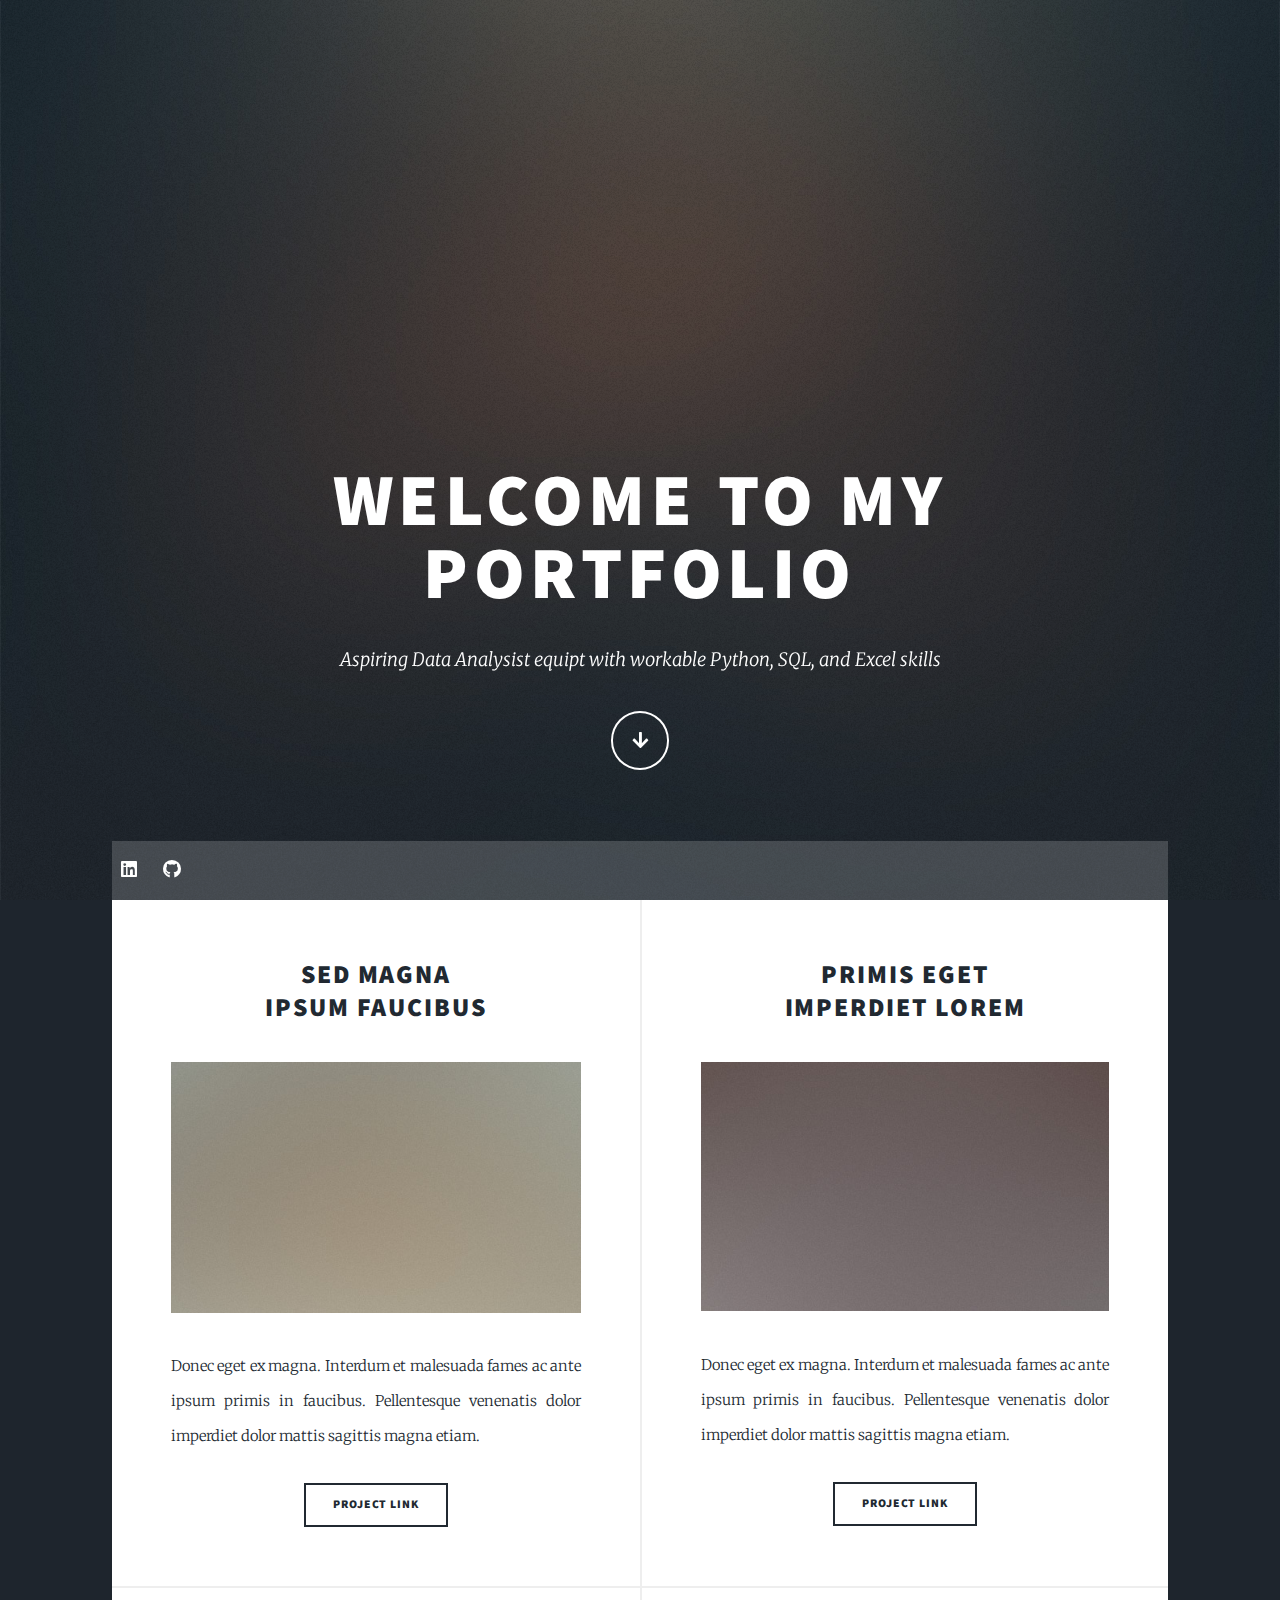
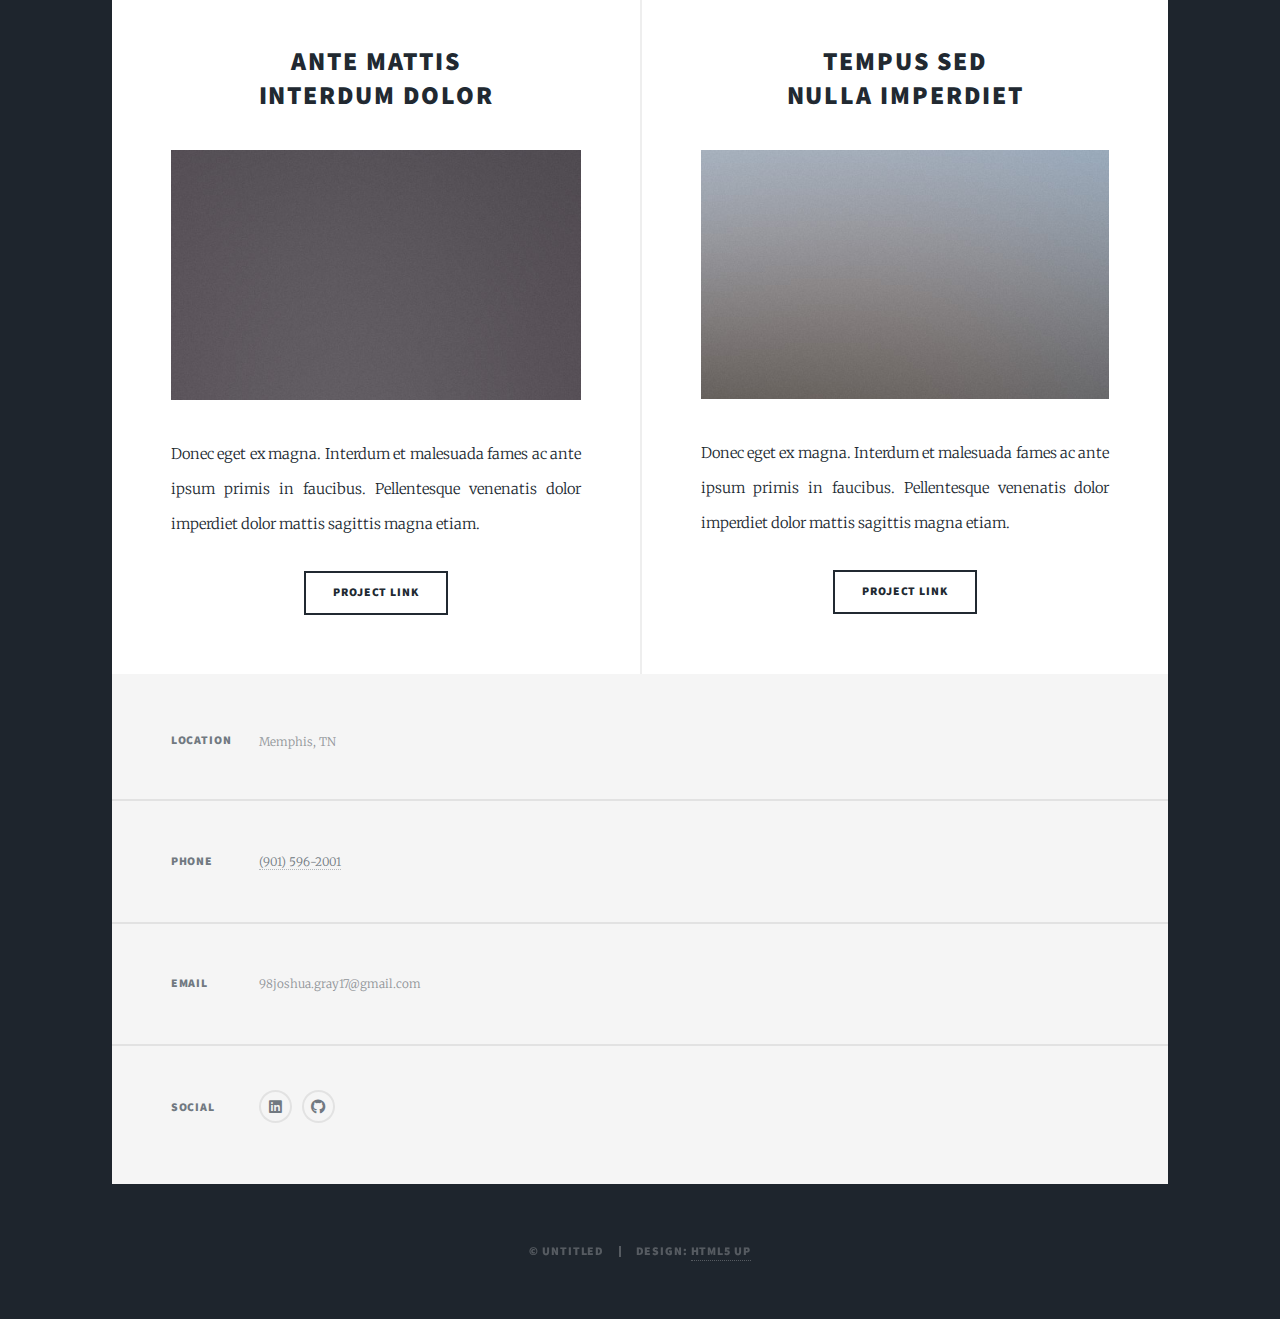
==== html5up-massively/index.html @ 476d6543 "Add files via upload" ====
<!DOCTYPE HTML>
<!--
	Massively by HTML5 UP
	html5up.net | @ajlkn
	Free for personal and commercial use under the CCA 3.0 license (html5up.net/license)
-->
<html>
	<head>
		<title>Joshua Gray's Portfolio</title> <meta charset="utf-8" />
		<meta name="viewport" content="width=device-width, initial-scale=1, user-scalable=no" />
		<link rel="stylesheet" href="assets/css/main.css" />
		<noscript><link rel="stylesheet" href="assets/css/noscript.css" /></noscript>
	</head>
	<body class="is-preload">

		<!-- Wrapper -->
			<div id="wrapper" class="fade-in">

				<!-- Intro -->
					<div id="intro">
						<h1>Welcome to my<br>Portfolio</h1>
						<p>Aspiring Data Analysist equipt with workable Python, SQL, and Excel skills<br />
						</p>
						<ul class="actions">
							<li><a href="#header" class="button icon solid solo fa-arrow-down scrolly">Continue</a></li>
						</ul>
					</div>

				<!-- Header -->
					<header id="header">
						<a href="index.html" class="logo">Home</a>
					</header>

				<!-- Nav -->
					<nav id="nav">
						
						<ul class="icons">
							<li><a href="https://www.linkedin.com/in/joshua-gray-2b845a1a5/" class="icon brands fa-linkedin"><span class="label">LinkedIn</span></a></li>
							<li><a href="https://github.com/JGray-21/Portfolio" class="icon brands fa-github"><span class="label">GitHub</span></a></li>
						</ul>
					</nav>

				<!-- Main -->
					<div id="main">

						<!-- Posts -->
							<section class="posts">
								<article>
									<header>
										<h2><a href="#">Sed magna<br />
										ipsum faucibus</a></h2>
									</header>
									<a href="#" class="image fit"><img src="images/pic02.jpg" alt="" /></a>
									<p>Donec eget ex magna. Interdum et malesuada fames ac ante ipsum primis in faucibus. Pellentesque venenatis dolor imperdiet dolor mattis sagittis magna etiam.</p>
									<ul class="actions special">
										<li><a href="#" class="button">Project Link</a></li>
									</ul>
								</article>
								<article>
									<header>
										<h2><a href="#">Primis eget<br />
										imperdiet lorem</a></h2>
									</header>
									<a href="#" class="image fit"><img src="images/pic03.jpg" alt="" /></a>
									<p>Donec eget ex magna. Interdum et malesuada fames ac ante ipsum primis in faucibus. Pellentesque venenatis dolor imperdiet dolor mattis sagittis magna etiam.</p>
									<ul class="actions special">
										<li><a href="#" class="button">Project Link</a></li>
									</ul>
								</article>
								<article>
									<header>
										<h2><a href="#">Ante mattis<br />
										interdum dolor</a></h2>
									</header>
									<a href="#" class="image fit"><img src="images/pic04.jpg" alt="" /></a>
									<p>Donec eget ex magna. Interdum et malesuada fames ac ante ipsum primis in faucibus. Pellentesque venenatis dolor imperdiet dolor mattis sagittis magna etiam.</p>
									<ul class="actions special">
										<li><a href="#" class="button">Project Link</a></li>
									</ul>
								</article>
								<article>
									<header>
										<h2><a href="#">Tempus sed<br />
										nulla imperdiet</a></h2>
									</header>
									<a href="#" class="image fit"><img src="images/pic05.jpg" alt="" /></a>
									<p>Donec eget ex magna. Interdum et malesuada fames ac ante ipsum primis in faucibus. Pellentesque venenatis dolor imperdiet dolor mattis sagittis magna etiam.</p>
									<ul class="actions special">
										<li><a href="#" class="button">Project Link</a></li>
									</ul>
								</article>
							</section>

					</div>

				<!-- Footer -->
					<footer id="footer">
						
						<section class="split contact">
							<section class="alt">
								<h3>Location</h3>
								<p>Memphis, TN</p>
							</section>
							<section>
								<h3>Phone</h3>
								<p><a href="#">(901) 596-2001</a></p>
							</section>
							<section>
								<h3>Email</h3>
								<p>98joshua.gray17@gmail.com</p>
							</section>
							<section>
								<h3>Social</h3>
								<ul class="icons alt">
									<li><a href="https://www.linkedin.com/in/joshua-gray-2b845a1a5/" class="icon brands alt fa-linkedin"><span class="label">LinkedIn</span></a></li>
									<li><a href="https://github.com/JGray-21/Portfolio" class="icon brands alt fa-github"><span class="label">GitHub</span></a></li>
								</ul>
							</section>
						</section>
					</footer>

				<!-- Copyright -->
					<div id="copyright">
						<ul><li>&copy; Untitled</li><li>Design: <a href="https://html5up.net">HTML5 UP</a></li></ul>
					</div>

			</div>

		<!-- Scripts -->
			<script src="assets/js/jquery.min.js"></script>
			<script src="assets/js/jquery.scrollex.min.js"></script>
			<script src="assets/js/jquery.scrolly.min.js"></script>
			<script src="assets/js/browser.min.js"></script>
			<script src="assets/js/breakpoints.min.js"></script>
			<script src="assets/js/util.js"></script>
			<script src="assets/js/main.js"></script>

	</body>

</html>
---- html5up-massively/assets/css/main.css ----
@import url(fontawesome-all.min.css);
@import url("https://fonts.googleapis.com/css?family=Merriweather:300,700,300italic,700italic|Source+Sans+Pro:900");

/*
	Massively by HTML5 UP
	html5up.net | @ajlkn
	Free for personal and commercial use under the CCA 3.0 license (html5up.net/license)
*/

html, body, div, span, applet, object,
iframe, h1, h2, h3, h4, h5, h6, p, blockquote,
pre, a, abbr, acronym, address, big, cite,
code, del, dfn, em, img, ins, kbd, q, s, samp,
small, strike, strong, sub, sup, tt, var, b,
u, i, center, dl, dt, dd, ol, ul, li, fieldset,
form, label, legend, table, caption, tbody,
tfoot, thead, tr, th, td, article, aside,
canvas, details, embed, figure, figcaption,
footer, header, hgroup, menu, nav, output, ruby,
section, summary, time, mark, audio, video {
	margin: 0;
	padding: 0;
	border: 0;
	font-size: 100%;
	font: inherit;
	vertical-align: baseline;}

article, aside, details, figcaption, figure,
footer, header, hgroup, menu, nav, section {
	display: block;}

body {
	line-height: 1;
}

ol, ul {
	list-style: none;
}

blockquote, q {
	quotes: none;
}

	blockquote:before, blockquote:after, q:before, q:after {
		content: '';
		content: none;
	}

table {
	border-collapse: collapse;
	border-spacing: 0;
}

body {
	-webkit-text-size-adjust: none;
}

mark {
	background-color: transparent;
	color: inherit;
}

input::-moz-focus-inner {
	border: 0;
	padding: 0;
}

input, select, textarea {
	-moz-appearance: none;
	-webkit-appearance: none;
	-ms-appearance: none;
	appearance: none;
}

/* Basic */

	@-ms-viewport {
		width: device-width;
	}

	body {
		-ms-overflow-style: scrollbar;
	}

	@media screen and (max-width: 480px) {

		html, body {
			min-width: 320px;
		}

	}

	html {
		box-sizing: border-box;
	}

	*, *:before, *:after {
		box-sizing: inherit;
	}

	body {
		background-color: #1e252d;
	}

		body.is-preload *, body.is-preload *:before, body.is-preload *:after {
			-moz-animation: none !important;
			-webkit-animation: none !important;
			-ms-animation: none !important;
			animation: none !important;
			-moz-transition: none !important;
			-webkit-transition: none !important;
			-ms-transition: none !important;
			transition: none !important;
		}

/* Type */

	html {
		font-size: 16pt;
	}

		@media screen and (max-width: 1680px) {

			html {
				font-size: 12pt;
			}

		}

		@media screen and (max-width: 1280px) {

			html {
				font-size: 11pt;
			}

		}

		@media screen and (max-width: 360px) {

			html {
				font-size: 10pt;
			}

		}

	body {
		color: #212931;
	}

	body, input, select, textarea {
		font-family: "Merriweather", Georgia, serif;
		font-weight: 300;
		font-size: 1rem;
		line-height: 2.375;
	}

	a {
		-moz-transition: color 0.2s ease-in-out, background-color 0.2s ease-in-out, border-color 0.2s ease-in-out, box-shadow 0.2s ease-in-out;
		-webkit-transition: color 0.2s ease-in-out, background-color 0.2s ease-in-out, border-color 0.2s ease-in-out, box-shadow 0.2s ease-in-out;
		-ms-transition: color 0.2s ease-in-out, background-color 0.2s ease-in-out, border-color 0.2s ease-in-out, box-shadow 0.2s ease-in-out;
		transition: color 0.2s ease-in-out, background-color 0.2s ease-in-out, border-color 0.2s ease-in-out, box-shadow 0.2s ease-in-out;
		border-bottom: dotted 1px;
		text-decoration: none;
	}

		a:hover {
			border-bottom-color: transparent;
		}

	strong, b {
		font-weight: 600;
	}

	em, i {
		font-style: italic;
	}

	p {
		text-align: justify;
		margin: 0 0 2rem 0;
	}

	h1, h2, h3, h4, h5, h6 {
		font-family: "Source Sans Pro", Helvetica, sans-serif;
		font-weight: 900;
		line-height: 1.5;
		letter-spacing: 0.075em;
		text-transform: uppercase;
		margin: 0 0 1rem 0;
	}

		h1 a, h2 a, h3 a, h4 a, h5 a, h6 a {
			border-bottom: 0;
			color: inherit;
			text-decoration: none;
		}

	h1 {
		font-size: 4rem;
		line-height: 1.1;
		margin: 0 0 2rem 0;
	}

	h2 {
		font-size: 1.75rem;
		line-height: 1.3;
		margin: 0 0 1.5rem 0;
	}

	h3 {
		font-size: 1.25rem;
		margin: 0 0 1.5rem 0;
	}

	h4 {
		font-size: 1rem;
	}

	h5 {
		font-size: 0.9rem;
	}

	h6 {
		font-size: 0.8rem;
	}

	sub {
		font-size: 0.8rem;
		position: relative;
		top: 0.5rem;
	}

	sup {
		font-size: 0.8rem;
		position: relative;
		top: -0.5rem;
	}

	blockquote {
		border-left: solid 4px;
		font-style: italic;
		margin: 0 0 2rem 0;
		padding: 0.5rem 0 0.5rem 2rem;
	}

	code {
		border: solid 2px;
		font-family: "Courier New", monospace;
		font-size: 0.9rem;
		margin: 0 0.25rem;
		padding: 0.25rem 0.65rem;
	}

	pre {
		-webkit-overflow-scrolling: touch;
		font-family: "Courier New", monospace;
		font-size: 0.9rem;
		margin: 0 0 2rem 0;
	}

		pre code {
			display: block;
			line-height: 1.75;
			padding: 1rem 1.5rem;
			overflow-x: auto;
		}

	hr {
		border: 0;
		border-bottom: solid 2px;
		margin: 3rem 0;
	}

		hr.major {
			margin: 5rem 0;
		}

	.align-left {
		text-align: left;
	}

	.align-center {
		text-align: center;
	}

	.align-right {
		text-align: right;
	}

	input, select, textarea {
		color: #212931;
	}

	a {
		color: #212931;
		border-bottom-color: rgba(33, 41, 49, 0.5);
	}

		a:hover {
			border-bottom-color: transparent;
			color: #18bfef !important;
		}

	strong, b {
		color: #212931;
	}

	h1, h2, h3, h4, h5, h6 {
		color: #212931;
	}

	blockquote {
		border-left-color: #eeeeee;
	}

	code {
		background: rgba(220, 220, 220, 0.25);
		border-color: #eeeeee;
	}

	hr {
		border-bottom-color: #eeeeee;
	}

/* Row */

	.row {
		display: flex;
		flex-wrap: wrap;
		box-sizing: border-box;
		align-items: stretch;
	}

		.row > * {
			box-sizing: border-box;
		}

		.row.gtr-uniform > * > :last-child {
			margin-bottom: 0;
		}

		.row.aln-left {
			justify-content: flex-start;
		}

		.row.aln-center {
			justify-content: center;
		}

		.row.aln-right {
			justify-content: flex-end;
		}

		.row.aln-top {
			align-items: flex-start;
		}

		.row.aln-middle {
			align-items: center;
		}

		.row.aln-bottom {
			align-items: flex-end;
		}

		.row > .imp {
			order: -1;
		}

		.row > .col-1 {
			width: 8.33333%;
		}

		.row > .off-1 {
			margin-left: 8.33333%;
		}

		.row > .col-2 {
			width: 16.66667%;
		}

		.row > .off-2 {
			margin-left: 16.66667%;
		}

		.row > .col-3 {
			width: 25%;
		}

		.row > .off-3 {
			margin-left: 25%;
		}

		.row > .col-4 {
			width: 33.33333%;
		}

		.row > .off-4 {
			margin-left: 33.33333%;
		}

		.row > .col-5 {
			width: 41.66667%;
		}

		.row > .off-5 {
			margin-left: 41.66667%;
		}

		.row > .col-6 {
			width: 50%;
		}

		.row > .off-6 {
			margin-left: 50%;
		}

		.row > .col-7 {
			width: 58.33333%;
		}

		.row > .off-7 {
			margin-left: 58.33333%;
		}

		.row > .col-8 {
			width: 66.66667%;
		}

		.row > .off-8 {
			margin-left: 66.66667%;
		}

		.row > .col-9 {
			width: 75%;
		}

		.row > .off-9 {
			margin-left: 75%;
		}

		.row > .col-10 {
			width: 83.33333%;
		}

		.row > .off-10 {
			margin-left: 83.33333%;
		}

		.row > .col-11 {
			width: 91.66667%;
		}

		.row > .off-11 {
			margin-left: 91.66667%;
		}

		.row > .col-12 {
			width: 100%;
		}

		.row > .off-12 {
			margin-left: 100%;
		}

		.row.gtr-0 {
			margin-top: 0;
			margin-left: 0rem;
		}

			.row.gtr-0 > * {
				padding: 0 0 0 0rem;
			}

			.row.gtr-0.gtr-uniform {
				margin-top: 0rem;
			}

				.row.gtr-0.gtr-uniform > * {
					padding-top: 0rem;
				}

		.row.gtr-25 {
			margin-top: 0;
			margin-left: -0.375rem;
		}

			.row.gtr-25 > * {
				padding: 0 0 0 0.375rem;
			}

			.row.gtr-25.gtr-uniform {
				margin-top: -0.375rem;
			}

				.row.gtr-25.gtr-uniform > * {
					padding-top: 0.375rem;
				}

		.row.gtr-50 {
			margin-top: 0;
			margin-left: -0.75rem;
		}

			.row.gtr-50 > * {
				padding: 0 0 0 0.75rem;
			}

			.row.gtr-50.gtr-uniform {
				margin-top: -0.75rem;
			}

				.row.gtr-50.gtr-uniform > * {
					padding-top: 0.75rem;
				}

		.row {
			margin-top: 0;
			margin-left: -1.5rem;
		}

			.row > * {
				padding: 0 0 0 1.5rem;
			}

			.row.gtr-uniform {
				margin-top: -1.5rem;
			}

				.row.gtr-uniform > * {
					padding-top: 1.5rem;
				}

		.row.gtr-150 {
			margin-top: 0;
			margin-left: -2.25rem;
		}

			.row.gtr-150 > * {
				padding: 0 0 0 2.25rem;
			}

			.row.gtr-150.gtr-uniform {
				margin-top: -2.25rem;
			}

				.row.gtr-150.gtr-uniform > * {
					padding-top: 2.25rem;
				}

		.row.gtr-200 {
			margin-top: 0;
			margin-left: -3rem;
		}

			.row.gtr-200 > * {
				padding: 0 0 0 3rem;
			}

			.row.gtr-200.gtr-uniform {
				margin-top: -3rem;
			}

				.row.gtr-200.gtr-uniform > * {
					padding-top: 3rem;
				}

		@media screen and (max-width: 1680px) {

			.row {
				display: flex;
				flex-wrap: wrap;
				box-sizing: border-box;
				align-items: stretch;
			}

				.row > * {
					box-sizing: border-box;
				}

				.row.gtr-uniform > * > :last-child {
					margin-bottom: 0;
				}

				.row.aln-left {
					justify-content: flex-start;
				}

				.row.aln-center {
					justify-content: center;
				}

				.row.aln-right {
					justify-content: flex-end;
				}

				.row.aln-top {
					align-items: flex-start;
				}

				.row.aln-middle {
					align-items: center;
				}

				.row.aln-bottom {
					align-items: flex-end;
				}

				.row > .imp-xlarge {
					order: -1;
				}

				.row > .col-1-xlarge {
					width: 8.33333%;
				}

				.row > .off-1-xlarge {
					margin-left: 8.33333%;
				}

				.row > .col-2-xlarge {
					width: 16.66667%;
				}

				.row > .off-2-xlarge {
					margin-left: 16.66667%;
				}

				.row > .col-3-xlarge {
					width: 25%;
				}

				.row > .off-3-xlarge {
					margin-left: 25%;
				}

				.row > .col-4-xlarge {
					width: 33.33333%;
				}

				.row > .off-4-xlarge {
					margin-left: 33.33333%;
				}

				.row > .col-5-xlarge {
					width: 41.66667%;
				}

				.row > .off-5-xlarge {
					margin-left: 41.66667%;
				}

				.row > .col-6-xlarge {
					width: 50%;
				}

				.row > .off-6-xlarge {
					margin-left: 50%;
				}

				.row > .col-7-xlarge {
					width: 58.33333%;
				}

				.row > .off-7-xlarge {
					margin-left: 58.33333%;
				}

				.row > .col-8-xlarge {
					width: 66.66667%;
				}

				.row > .off-8-xlarge {
					margin-left: 66.66667%;
				}

				.row > .col-9-xlarge {
					width: 75%;
				}

				.row > .off-9-xlarge {
					margin-left: 75%;
				}

				.row > .col-10-xlarge {
					width: 83.33333%;
				}

				.row > .off-10-xlarge {
					margin-left: 83.33333%;
				}

				.row > .col-11-xlarge {
					width: 91.66667%;
				}

				.row > .off-11-xlarge {
					margin-left: 91.66667%;
				}

				.row > .col-12-xlarge {
					width: 100%;
				}

				.row > .off-12-xlarge {
					margin-left: 100%;
				}

				.row.gtr-0 {
					margin-top: 0;
					margin-left: 0rem;
				}

					.row.gtr-0 > * {
						padding: 0 0 0 0rem;
					}

					.row.gtr-0.gtr-uniform {
						margin-top: 0rem;
					}

						.row.gtr-0.gtr-uniform > * {
							padding-top: 0rem;
						}

				.row.gtr-25 {
					margin-top: 0;
					margin-left: -0.375rem;
				}

					.row.gtr-25 > * {
						padding: 0 0 0 0.375rem;
					}

					.row.gtr-25.gtr-uniform {
						margin-top: -0.375rem;
					}

						.row.gtr-25.gtr-uniform > * {
							padding-top: 0.375rem;
						}

				.row.gtr-50 {
					margin-top: 0;
					margin-left: -0.75rem;
				}

					.row.gtr-50 > * {
						padding: 0 0 0 0.75rem;
					}

					.row.gtr-50.gtr-uniform {
						margin-top: -0.75rem;
					}

						.row.gtr-50.gtr-uniform > * {
							padding-top: 0.75rem;
						}

				.row {
					margin-top: 0;
					margin-left: -1.5rem;
				}

					.row > * {
						padding: 0 0 0 1.5rem;
					}

					.row.gtr-uniform {
						margin-top: -1.5rem;
					}

						.row.gtr-uniform > * {
							padding-top: 1.5rem;
						}

				.row.gtr-150 {
					margin-top: 0;
					margin-left: -2.25rem;
				}

					.row.gtr-150 > * {
						padding: 0 0 0 2.25rem;
					}

					.row.gtr-150.gtr-uniform {
						margin-top: -2.25rem;
					}

						.row.gtr-150.gtr-uniform > * {
							padding-top: 2.25rem;
						}

				.row.gtr-200 {
					margin-top: 0;
					margin-left: -3rem;
				}

					.row.gtr-200 > * {
						padding: 0 0 0 3rem;
					}

					.row.gtr-200.gtr-uniform {
						margin-top: -3rem;
					}

						.row.gtr-200.gtr-uniform > * {
							padding-top: 3rem;
						}

		}

		@media screen and (max-width: 1280px) {

			.row {
				display: flex;
				flex-wrap: wrap;
				box-sizing: border-box;
				align-items: stretch;
			}

				.row > * {
					box-sizing: border-box;
				}

				.row.gtr-uniform > * > :last-child {
					margin-bottom: 0;
				}

				.row.aln-left {
					justify-content: flex-start;
				}

				.row.aln-center {
					justify-content: center;
				}

				.row.aln-right {
					justify-content: flex-end;
				}

				.row.aln-top {
					align-items: flex-start;
				}

				.row.aln-middle {
					align-items: center;
				}

				.row.aln-bottom {
					align-items: flex-end;
				}

				.row > .imp-large {
					order: -1;
				}

				.row > .col-1-large {
					width: 8.33333%;
				}

				.row > .off-1-large {
					margin-left: 8.33333%;
				}

				.row > .col-2-large {
					width: 16.66667%;
				}

				.row > .off-2-large {
					margin-left: 16.66667%;
				}

				.row > .col-3-large {
					width: 25%;
				}

				.row > .off-3-large {
					margin-left: 25%;
				}

				.row > .col-4-large {
					width: 33.33333%;
				}

				.row > .off-4-large {
					margin-left: 33.33333%;
				}

				.row > .col-5-large {
					width: 41.66667%;
				}

				.row > .off-5-large {
					margin-left: 41.66667%;
				}

				.row > .col-6-large {
					width: 50%;
				}

				.row > .off-6-large {
					margin-left: 50%;
				}

				.row > .col-7-large {
					width: 58.33333%;
				}

				.row > .off-7-large {
					margin-left: 58.33333%;
				}

				.row > .col-8-large {
					width: 66.66667%;
				}

				.row > .off-8-large {
					margin-left: 66.66667%;
				}

				.row > .col-9-large {
					width: 75%;
				}

				.row > .off-9-large {
					margin-left: 75%;
				}

				.row > .col-10-large {
					width: 83.33333%;
				}

				.row > .off-10-large {
					margin-left: 83.33333%;
				}

				.row > .col-11-large {
					width: 91.66667%;
				}

				.row > .off-11-large {
					margin-left: 91.66667%;
				}

				.row > .col-12-large {
					width: 100%;
				}

				.row > .off-12-large {
					margin-left: 100%;
				}

				.row.gtr-0 {
					margin-top: 0;
					margin-left: 0rem;
				}

					.row.gtr-0 > * {
						padding: 0 0 0 0rem;
					}

					.row.gtr-0.gtr-uniform {
						margin-top: 0rem;
					}

						.row.gtr-0.gtr-uniform > * {
							padding-top: 0rem;
						}

				.row.gtr-25 {
					margin-top: 0;
					margin-left: -0.375rem;
				}

					.row.gtr-25 > * {
						padding: 0 0 0 0.375rem;
					}

					.row.gtr-25.gtr-uniform {
						margin-top: -0.375rem;
					}

						.row.gtr-25.gtr-uniform > * {
							padding-top: 0.375rem;
						}

				.row.gtr-50 {
					margin-top: 0;
					margin-left: -0.75rem;
				}

					.row.gtr-50 > * {
						padding: 0 0 0 0.75rem;
					}

					.row.gtr-50.gtr-uniform {
						margin-top: -0.75rem;
					}

						.row.gtr-50.gtr-uniform > * {
							padding-top: 0.75rem;
						}

				.row {
					margin-top: 0;
					margin-left: -1.5rem;
				}

					.row > * {
						padding: 0 0 0 1.5rem;
					}

					.row.gtr-uniform {
						margin-top: -1.5rem;
					}

						.row.gtr-uniform > * {
							padding-top: 1.5rem;
						}

				.row.gtr-150 {
					margin-top: 0;
					margin-left: -2.25rem;
				}

					.row.gtr-150 > * {
						padding: 0 0 0 2.25rem;
					}

					.row.gtr-150.gtr-uniform {
						margin-top: -2.25rem;
					}

						.row.gtr-150.gtr-uniform > * {
							padding-top: 2.25rem;
						}

				.row.gtr-200 {
					margin-top: 0;
					margin-left: -3rem;
				}

					.row.gtr-200 > * {
						padding: 0 0 0 3rem;
					}

					.row.gtr-200.gtr-uniform {
						margin-top: -3rem;
					}

						.row.gtr-200.gtr-uniform > * {
							padding-top: 3rem;
						}

		}

		@media screen and (max-width: 980px) {

			.row {
				display: flex;
				flex-wrap: wrap;
				box-sizing: border-box;
				align-items: stretch;
			}

				.row > * {
					box-sizing: border-box;
				}

				.row.gtr-uniform > * > :last-child {
					margin-bottom: 0;
				}

				.row.aln-left {
					justify-content: flex-start;
				}

				.row.aln-center {
					justify-content: center;
				}

				.row.aln-right {
					justify-content: flex-end;
				}

				.row.aln-top {
					align-items: flex-start;
				}

				.row.aln-middle {
					align-items: center;
				}

				.row.aln-bottom {
					align-items: flex-end;
				}

				.row > .imp-medium {
					order: -1;
				}

				.row > .col-1-medium {
					width: 8.33333%;
				}

				.row > .off-1-medium {
					margin-left: 8.33333%;
				}

				.row > .col-2-medium {
					width: 16.66667%;
				}

				.row > .off-2-medium {
					margin-left: 16.66667%;
				}

				.row > .col-3-medium {
					width: 25%;
				}

				.row > .off-3-medium {
					margin-left: 25%;
				}

				.row > .col-4-medium {
					width: 33.33333%;
				}

				.row > .off-4-medium {
					margin-left: 33.33333%;
				}

				.row > .col-5-medium {
					width: 41.66667%;
				}

				.row > .off-5-medium {
					margin-left: 41.66667%;
				}

				.row > .col-6-medium {
					width: 50%;
				}

				.row > .off-6-medium {
					margin-left: 50%;
				}

				.row > .col-7-medium {
					width: 58.33333%;
				}

				.row > .off-7-medium {
					margin-left: 58.33333%;
				}

				.row > .col-8-medium {
					width: 66.66667%;
				}

				.row > .off-8-medium {
					margin-left: 66.66667%;
				}

				.row > .col-9-medium {
					width: 75%;
				}

				.row > .off-9-medium {
					margin-left: 75%;
				}

				.row > .col-10-medium {
					width: 83.33333%;
				}

				.row > .off-10-medium {
					margin-left: 83.33333%;
				}

				.row > .col-11-medium {
					width: 91.66667%;
				}

				.row > .off-11-medium {
					margin-left: 91.66667%;
				}

				.row > .col-12-medium {
					width: 100%;
				}

				.row > .off-12-medium {
					margin-left: 100%;
				}

				.row.gtr-0 {
					margin-top: 0;
					margin-left: 0rem;
				}

					.row.gtr-0 > * {
						padding: 0 0 0 0rem;
					}

					.row.gtr-0.gtr-uniform {
						margin-top: 0rem;
					}

						.row.gtr-0.gtr-uniform > * {
							padding-top: 0rem;
						}

				.row.gtr-25 {
					margin-top: 0;
					margin-left: -0.375rem;
				}

					.row.gtr-25 > * {
						padding: 0 0 0 0.375rem;
					}

					.row.gtr-25.gtr-uniform {
						margin-top: -0.375rem;
					}

						.row.gtr-25.gtr-uniform > * {
							padding-top: 0.375rem;
						}

				.row.gtr-50 {
					margin-top: 0;
					margin-left: -0.75rem;
				}

					.row.gtr-50 > * {
						padding: 0 0 0 0.75rem;
					}

					.row.gtr-50.gtr-uniform {
						margin-top: -0.75rem;
					}

						.row.gtr-50.gtr-uniform > * {
							padding-top: 0.75rem;
						}

				.row {
					margin-top: 0;
					margin-left: -1.5rem;
				}

					.row > * {
						padding: 0 0 0 1.5rem;
					}

					.row.gtr-uniform {
						margin-top: -1.5rem;
					}

						.row.gtr-uniform > * {
							padding-top: 1.5rem;
						}

				.row.gtr-150 {
					margin-top: 0;
					margin-left: -2.25rem;
				}

					.row.gtr-150 > * {
						padding: 0 0 0 2.25rem;
					}

					.row.gtr-150.gtr-uniform {
						margin-top: -2.25rem;
					}

						.row.gtr-150.gtr-uniform > * {
							padding-top: 2.25rem;
						}

				.row.gtr-200 {
					margin-top: 0;
					margin-left: -3rem;
				}

					.row.gtr-200 > * {
						padding: 0 0 0 3rem;
					}

					.row.gtr-200.gtr-uniform {
						margin-top: -3rem;
					}

						.row.gtr-200.gtr-uniform > * {
							padding-top: 3rem;
						}

		}

		@media screen and (max-width: 736px) {

			.row {
				display: flex;
				flex-wrap: wrap;
				box-sizing: border-box;
				align-items: stretch;
			}

				.row > * {
					box-sizing: border-box;
				}

				.row.gtr-uniform > * > :last-child {
					margin-bottom: 0;
				}

				.row.aln-left {
					justify-content: flex-start;
				}

				.row.aln-center {
					justify-content: center;
				}

				.row.aln-right {
					justify-content: flex-end;
				}

				.row.aln-top {
					align-items: flex-start;
				}

				.row.aln-middle {
					align-items: center;
				}

				.row.aln-bottom {
					align-items: flex-end;
				}

				.row > .imp-small {
					order: -1;
				}

				.row > .col-1-small {
					width: 8.33333%;
				}

				.row > .off-1-small {
					margin-left: 8.33333%;
				}

				.row > .col-2-small {
					width: 16.66667%;
				}

				.row > .off-2-small {
					margin-left: 16.66667%;
				}

				.row > .col-3-small {
					width: 25%;
				}

				.row > .off-3-small {
					margin-left: 25%;
				}

				.row > .col-4-small {
					width: 33.33333%;
				}

				.row > .off-4-small {
					margin-left: 33.33333%;
				}

				.row > .col-5-small {
					width: 41.66667%;
				}

				.row > .off-5-small {
					margin-left: 41.66667%;
				}

				.row > .col-6-small {
					width: 50%;
				}

				.row > .off-6-small {
					margin-left: 50%;
				}

				.row > .col-7-small {
					width: 58.33333%;
				}

				.row > .off-7-small {
					margin-left: 58.33333%;
				}

				.row > .col-8-small {
					width: 66.66667%;
				}

				.row > .off-8-small {
					margin-left: 66.66667%;
				}

				.row > .col-9-small {
					width: 75%;
				}

				.row > .off-9-small {
					margin-left: 75%;
				}

				.row > .col-10-small {
					width: 83.33333%;
				}

				.row > .off-10-small {
					margin-left: 83.33333%;
				}

				.row > .col-11-small {
					width: 91.66667%;
				}

				.row > .off-11-small {
					margin-left: 91.66667%;
				}

				.row > .col-12-small {
					width: 100%;
				}

				.row > .off-12-small {
					margin-left: 100%;
				}

				.row.gtr-0 {
					margin-top: 0;
					margin-left: 0rem;
				}

					.row.gtr-0 > * {
						padding: 0 0 0 0rem;
					}

					.row.gtr-0.gtr-uniform {
						margin-top: 0rem;
					}

						.row.gtr-0.gtr-uniform > * {
							padding-top: 0rem;
						}

				.row.gtr-25 {
					margin-top: 0;
					margin-left: -0.375rem;
				}

					.row.gtr-25 > * {
						padding: 0 0 0 0.375rem;
					}

					.row.gtr-25.gtr-uniform {
						margin-top: -0.375rem;
					}

						.row.gtr-25.gtr-uniform > * {
							padding-top: 0.375rem;
						}

				.row.gtr-50 {
					margin-top: 0;
					margin-left: -0.75rem;
				}

					.row.gtr-50 > * {
						padding: 0 0 0 0.75rem;
					}

					.row.gtr-50.gtr-uniform {
						margin-top: -0.75rem;
					}

						.row.gtr-50.gtr-uniform > * {
							padding-top: 0.75rem;
						}

				.row {
					margin-top: 0;
					margin-left: -1.5rem;
				}

					.row > * {
						padding: 0 0 0 1.5rem;
					}

					.row.gtr-uniform {
						margin-top: -1.5rem;
					}

						.row.gtr-uniform > * {
							padding-top: 1.5rem;
						}

				.row.gtr-150 {
					margin-top: 0;
					margin-left: -2.25rem;
				}

					.row.gtr-150 > * {
						padding: 0 0 0 2.25rem;
					}

					.row.gtr-150.gtr-uniform {
						margin-top: -2.25rem;
					}

						.row.gtr-150.gtr-uniform > * {
							padding-top: 2.25rem;
						}

				.row.gtr-200 {
					margin-top: 0;
					margin-left: -3rem;
				}

					.row.gtr-200 > * {
						padding: 0 0 0 3rem;
					}

					.row.gtr-200.gtr-uniform {
						margin-top: -3rem;
					}

						.row.gtr-200.gtr-uniform > * {
							padding-top: 3rem;
						}

		}

		@media screen and (max-width: 480px) {

			.row {
				display: flex;
				flex-wrap: wrap;
				box-sizing: border-box;
				align-items: stretch;
			}

				.row > * {
					box-sizing: border-box;
				}

				.row.gtr-uniform > * > :last-child {
					margin-bottom: 0;
				}

				.row.aln-left {
					justify-content: flex-start;
				}

				.row.aln-center {
					justify-content: center;
				}

				.row.aln-right {
					justify-content: flex-end;
				}

				.row.aln-top {
					align-items: flex-start;
				}

				.row.aln-middle {
					align-items: center;
				}

				.row.aln-bottom {
					align-items: flex-end;
				}

				.row > .imp-xsmall {
					order: -1;
				}

				.row > .col-1-xsmall {
					width: 8.33333%;
				}

				.row > .off-1-xsmall {
					margin-left: 8.33333%;
				}

				.row > .col-2-xsmall {
					width: 16.66667%;
				}

				.row > .off-2-xsmall {
					margin-left: 16.66667%;
				}

				.row > .col-3-xsmall {
					width: 25%;
				}

				.row > .off-3-xsmall {
					margin-left: 25%;
				}

				.row > .col-4-xsmall {
					width: 33.33333%;
				}

				.row > .off-4-xsmall {
					margin-left: 33.33333%;
				}

				.row > .col-5-xsmall {
					width: 41.66667%;
				}

				.row > .off-5-xsmall {
					margin-left: 41.66667%;
				}

				.row > .col-6-xsmall {
					width: 50%;
				}

				.row > .off-6-xsmall {
					margin-left: 50%;
				}

				.row > .col-7-xsmall {
					width: 58.33333%;
				}

				.row > .off-7-xsmall {
					margin-left: 58.33333%;
				}

				.row > .col-8-xsmall {
					width: 66.66667%;
				}

				.row > .off-8-xsmall {
					margin-left: 66.66667%;
				}

				.row > .col-9-xsmall {
					width: 75%;
				}

				.row > .off-9-xsmall {
					margin-left: 75%;
				}

				.row > .col-10-xsmall {
					width: 83.33333%;
				}

				.row > .off-10-xsmall {
					margin-left: 83.33333%;
				}

				.row > .col-11-xsmall {
					width: 91.66667%;
				}

				.row > .off-11-xsmall {
					margin-left: 91.66667%;
				}

				.row > .col-12-xsmall {
					width: 100%;
				}

				.row > .off-12-xsmall {
					margin-left: 100%;
				}

				.row.gtr-0 {
					margin-top: 0;
					margin-left: 0rem;
				}

					.row.gtr-0 > * {
						padding: 0 0 0 0rem;
					}

					.row.gtr-0.gtr-uniform {
						margin-top: 0rem;
					}

						.row.gtr-0.gtr-uniform > * {
							padding-top: 0rem;
						}

				.row.gtr-25 {
					margin-top: 0;
					margin-left: -0.375rem;
				}

					.row.gtr-25 > * {
						padding: 0 0 0 0.375rem;
					}

					.row.gtr-25.gtr-uniform {
						margin-top: -0.375rem;
					}

						.row.gtr-25.gtr-uniform > * {
							padding-top: 0.375rem;
						}

				.row.gtr-50 {
					margin-top: 0;
					margin-left: -0.75rem;
				}

					.row.gtr-50 > * {
						padding: 0 0 0 0.75rem;
					}

					.row.gtr-50.gtr-uniform {
						margin-top: -0.75rem;
					}

						.row.gtr-50.gtr-uniform > * {
							padding-top: 0.75rem;
						}

				.row {
					margin-top: 0;
					margin-left: -1.5rem;
				}

					.row > * {
						padding: 0 0 0 1.5rem;
					}

					.row.gtr-uniform {
						margin-top: -1.5rem;
					}

						.row.gtr-uniform > * {
							padding-top: 1.5rem;
						}

				.row.gtr-150 {
					margin-top: 0;
					margin-left: -2.25rem;
				}

					.row.gtr-150 > * {
						padding: 0 0 0 2.25rem;
					}

					.row.gtr-150.gtr-uniform {
						margin-top: -2.25rem;
					}

						.row.gtr-150.gtr-uniform > * {
							padding-top: 2.25rem;
						}

				.row.gtr-200 {
					margin-top: 0;
					margin-left: -3rem;
				}

					.row.gtr-200 > * {
						padding: 0 0 0 3rem;
					}

					.row.gtr-200.gtr-uniform {
						margin-top: -3rem;
					}

						.row.gtr-200.gtr-uniform > * {
							padding-top: 3rem;
						}

		}

		@media screen and (max-width: 360px) {

			.row {
				display: flex;
				flex-wrap: wrap;
				box-sizing: border-box;
				align-items: stretch;
			}

				.row > * {
					box-sizing: border-box;
				}

				.row.gtr-uniform > * > :last-child {
					margin-bottom: 0;
				}

				.row.aln-left {
					justify-content: flex-start;
				}

				.row.aln-center {
					justify-content: center;
				}

				.row.aln-right {
					justify-content: flex-end;
				}

				.row.aln-top {
					align-items: flex-start;
				}

				.row.aln-middle {
					align-items: center;
				}

				.row.aln-bottom {
					align-items: flex-end;
				}

				.row > .imp-xxsmall {
					order: -1;
				}

				.row > .col-1-xxsmall {
					width: 8.33333%;
				}

				.row > .off-1-xxsmall {
					margin-left: 8.33333%;
				}

				.row > .col-2-xxsmall {
					width: 16.66667%;
				}

				.row > .off-2-xxsmall {
					margin-left: 16.66667%;
				}

				.row > .col-3-xxsmall {
					width: 25%;
				}

				.row > .off-3-xxsmall {
					margin-left: 25%;
				}

				.row > .col-4-xxsmall {
					width: 33.33333%;
				}

				.row > .off-4-xxsmall {
					margin-left: 33.33333%;
				}

				.row > .col-5-xxsmall {
					width: 41.66667%;
				}

				.row > .off-5-xxsmall {
					margin-left: 41.66667%;
				}

				.row > .col-6-xxsmall {
					width: 50%;
				}

				.row > .off-6-xxsmall {
					margin-left: 50%;
				}

				.row > .col-7-xxsmall {
					width: 58.33333%;
				}

				.row > .off-7-xxsmall {
					margin-left: 58.33333%;
				}

				.row > .col-8-xxsmall {
					width: 66.66667%;
				}

				.row > .off-8-xxsmall {
					margin-left: 66.66667%;
				}

				.row > .col-9-xxsmall {
					width: 75%;
				}

				.row > .off-9-xxsmall {
					margin-left: 75%;
				}

				.row > .col-10-xxsmall {
					width: 83.33333%;
				}

				.row > .off-10-xxsmall {
					margin-left: 83.33333%;
				}

				.row > .col-11-xxsmall {
					width: 91.66667%;
				}

				.row > .off-11-xxsmall {
					margin-left: 91.66667%;
				}

				.row > .col-12-xxsmall {
					width: 100%;
				}

				.row > .off-12-xxsmall {
					margin-left: 100%;
				}

				.row.gtr-0 {
					margin-top: 0;
					margin-left: 0rem;
				}

					.row.gtr-0 > * {
						padding: 0 0 0 0rem;
					}

					.row.gtr-0.gtr-uniform {
						margin-top: 0rem;
					}

						.row.gtr-0.gtr-uniform > * {
							padding-top: 0rem;
						}

				.row.gtr-25 {
					margin-top: 0;
					margin-left: -0.375rem;
				}

					.row.gtr-25 > * {
						padding: 0 0 0 0.375rem;
					}

					.row.gtr-25.gtr-uniform {
						margin-top: -0.375rem;
					}

						.row.gtr-25.gtr-uniform > * {
							padding-top: 0.375rem;
						}

				.row.gtr-50 {
					margin-top: 0;
					margin-left: -0.75rem;
				}

					.row.gtr-50 > * {
						padding: 0 0 0 0.75rem;
					}

					.row.gtr-50.gtr-uniform {
						margin-top: -0.75rem;
					}

						.row.gtr-50.gtr-uniform > * {
							padding-top: 0.75rem;
						}

				.row {
					margin-top: 0;
					margin-left: -1.5rem;
				}

					.row > * {
						padding: 0 0 0 1.5rem;
					}

					.row.gtr-uniform {
						margin-top: -1.5rem;
					}

						.row.gtr-uniform > * {
							padding-top: 1.5rem;
						}

				.row.gtr-150 {
					margin-top: 0;
					margin-left: -2.25rem;
				}

					.row.gtr-150 > * {
						padding: 0 0 0 2.25rem;
					}

					.row.gtr-150.gtr-uniform {
						margin-top: -2.25rem;
					}

						.row.gtr-150.gtr-uniform > * {
							padding-top: 2.25rem;
						}

				.row.gtr-200 {
					margin-top: 0;
					margin-left: -3rem;
				}

					.row.gtr-200 > * {
						padding: 0 0 0 3rem;
					}

					.row.gtr-200.gtr-uniform {
						margin-top: -3rem;
					}

						.row.gtr-200.gtr-uniform > * {
							padding-top: 3rem;
						}

		}

/* Box */

	.box {
		border: solid 2px;
		margin-bottom: 2rem;
		padding: 1.5rem;
	}

		.box > :last-child,
		.box > :last-child > :last-child,
		.box > :last-child > :last-child > :last-child {
			margin-bottom: 0;
		}

		.box.alt {
			border: 0;
			border-radius: 0;
			padding: 0;
		}

	.box {
		border-color: #eeeeee;
	}

/* Button */

	input[type="submit"],
	input[type="reset"],
	input[type="button"],
	button,
	.button {
		-moz-appearance: none;
		-webkit-appearance: none;
		-ms-appearance: none;
		appearance: none;
		-moz-transition: background-color 0.2s ease-in-out, box-shadow 0.2s ease-in-out, color 0.2s ease-in-out;
		-webkit-transition: background-color 0.2s ease-in-out, box-shadow 0.2s ease-in-out, color 0.2s ease-in-out;
		-ms-transition: background-color 0.2s ease-in-out, box-shadow 0.2s ease-in-out, color 0.2s ease-in-out;
		transition: background-color 0.2s ease-in-out, box-shadow 0.2s ease-in-out, color 0.2s ease-in-out;
		border: 0;
		border-radius: 0;
		cursor: pointer;
		display: inline-block;
		font-family: "Source Sans Pro", Helvetica, sans-serif;
		font-size: 0.8rem;
		font-weight: 900;
		letter-spacing: 0.075em;
		height: 3rem;
		line-height: 3rem;
		padding: 0 2rem;
		text-align: center;
		text-decoration: none;
		text-transform: uppercase;
		white-space: nowrap;
	}

		input[type="submit"].icon:before,
		input[type="reset"].icon:before,
		input[type="button"].icon:before,
		button.icon:before,
		.button.icon:before {
			margin-right: 0.5rem;
		}

		input[type="submit"].icon.solo,
		input[type="reset"].icon.solo,
		input[type="button"].icon.solo,
		button.icon.solo,
		.button.icon.solo {
			position: relative;
			width: 4rem;
			height: 4rem;
			line-height: 4rem;
			border-radius: 4rem;
			text-indent: 4rem;
			overflow: hidden;
			padding: 0;
			white-space: nowrap;
		}

			input[type="submit"].icon.solo:before,
			input[type="reset"].icon.solo:before,
			input[type="button"].icon.solo:before,
			button.icon.solo:before,
			.button.icon.solo:before {
				position: absolute;
				display: block;
				top: 0;
				left: 0;
				width: inherit;
				height: inherit;
				line-height: inherit;
				font-size: 1.25rem;
				margin-right: 0;
				text-align: center;
				text-indent: 0;
			}

		input[type="submit"].fit,
		input[type="reset"].fit,
		input[type="button"].fit,
		button.fit,
		.button.fit {
			width: 100%;
		}

		input[type="submit"].small,
		input[type="reset"].small,
		input[type="button"].small,
		button.small,
		.button.small {
			font-size: 0.7rem;
			height: 2.5rem;
			line-height: 2.5rem;
			padding: 0 1.5rem;
		}

		input[type="submit"].large,
		input[type="reset"].large,
		input[type="button"].large,
		button.large,
		.button.large {
			font-size: 0.9rem;
			height: 3.5rem;
			line-height: 3.5rem;
			padding: 0 2.75rem;
		}

		@media screen and (max-width: 980px) {

			input[type="submit"],
			input[type="reset"],
			input[type="button"],
			button,
			.button {
				font-size: 0.9rem;
				height: 3.25rem;
				line-height: 3.25rem;
			}

				input[type="submit"].large,
				input[type="reset"].large,
				input[type="button"].large,
				button.large,
				.button.large {
					font-size: 1rem;
					height: 3.75rem;
					line-height: 3.75rem;
				}

		}

		input[type="submit"].disabled, input[type="submit"]:disabled,
		input[type="reset"].disabled,
		input[type="reset"]:disabled,
		input[type="button"].disabled,
		input[type="button"]:disabled,
		button.disabled,
		button:disabled,
		.button.disabled,
		.button:disabled {
			pointer-events: none;
			opacity: 0.25;
		}

	input[type="submit"],
	input[type="reset"],
	input[type="button"],
	button,
	.button {
		background-color: transparent;
		box-shadow: inset 0 0 0 2px #212931;
		color: #212931 !important;
	}

		input[type="submit"]:hover,
		input[type="reset"]:hover,
		input[type="button"]:hover,
		button:hover,
		.button:hover {
			box-shadow: inset 0 0 0 2px #18bfef;
			color: #18bfef !important;
		}

		input[type="submit"].primary,
		input[type="reset"].primary,
		input[type="button"].primary,
		button.primary,
		.button.primary {
			background-color: #212931;
			box-shadow: none;
			color: #ffffff !important;
		}

			input[type="submit"].primary:hover,
			input[type="reset"].primary:hover,
			input[type="button"].primary:hover,
			button.primary:hover,
			.button.primary:hover {
				background-color: #18bfef;
			}

/* Form */

	form {
		margin: 0 0 2rem 0;
	}

		form > :last-child {
			margin-bottom: 0;
		}

		form > .fields {
			display: -moz-flex;
			display: -webkit-flex;
			display: -ms-flex;
			display: flex;
			-moz-flex-wrap: wrap;
			-webkit-flex-wrap: wrap;
			-ms-flex-wrap: wrap;
			flex-wrap: wrap;
			width: calc(100% + 3rem);
			margin: -1.5rem 0 2rem -1.5rem;
		}

			form > .fields > .field {
				-moz-flex-grow: 0;
				-webkit-flex-grow: 0;
				-ms-flex-grow: 0;
				flex-grow: 0;
				-moz-flex-shrink: 0;
				-webkit-flex-shrink: 0;
				-ms-flex-shrink: 0;
				flex-shrink: 0;
				padding: 1.5rem 0 0 1.5rem;
				width: calc(100% - 1.5rem);
			}

				form > .fields > .field.half {
					width: calc(50% - 0.75rem);
				}

				form > .fields > .field.third {
					width: calc(100%/3 - 0.5rem);
				}

				form > .fields > .field.quarter {
					width: calc(25% - 0.375rem);
				}

		@media screen and (max-width: 480px) {

			form > .fields {
				width: calc(100% + 3rem);
				margin: -1.5rem 0 2rem -1.5rem;
			}

				form > .fields > .field {
					padding: 1.5rem 0 0 1.5rem;
					width: calc(100% - 1.5rem);
				}

					form > .fields > .field.half {
						width: calc(100% - 1.5rem);
					}

					form > .fields > .field.third {
						width: calc(100% - 1.5rem);
					}

					form > .fields > .field.quarter {
						width: calc(100% - 1.5rem);
					}

		}

	label {
		display: block;
		font-family: "Source Sans Pro", Helvetica, sans-serif;
		font-weight: 900;
		line-height: 1.5;
		letter-spacing: 0.075em;
		font-size: 0.8rem;
		text-transform: uppercase;
		margin: 0 0 0.75rem 0;
	}

		@media screen and (max-width: 980px) {

			label {
				font-size: 0.9rem;
			}

		}

	input[type="text"],
	input[type="password"],
	input[type="email"],
	select,
	textarea {
		-moz-appearance: none;
		-webkit-appearance: none;
		-ms-appearance: none;
		appearance: none;
		background: transparent;
		border-radius: 0;
		border: solid 2px;
		color: inherit;
		display: block;
		outline: 0;
		padding: 0 1rem;
		text-decoration: none;
		width: 100%;
	}

		input[type="text"]:invalid,
		input[type="password"]:invalid,
		input[type="email"]:invalid,
		select:invalid,
		textarea:invalid {
			box-shadow: none;
		}

	select {
		background-size: 1.25rem;
		background-repeat: no-repeat;
		background-position: calc(100% - 1rem) center;
		height: 3rem;
		padding-right: 3rem;
		text-overflow: ellipsis;
	}

		select:focus::-ms-value {
			background-color: transparent;
		}

		select::-ms-expand {
			display: none;
		}

	input[type="text"],
	input[type="password"],
	input[type="email"],
	select {
		height: 3rem;
	}

	textarea {
		padding: 0.75rem 1rem;
	}

	input[type="checkbox"],
	input[type="radio"] {
		-moz-appearance: none;
		-webkit-appearance: none;
		-ms-appearance: none;
		appearance: none;
		display: block;
		float: left;
		margin-right: -2rem;
		opacity: 0;
		width: 1rem;
		z-index: -1;
	}

		input[type="checkbox"] + label,
		input[type="radio"] + label {
			text-decoration: none;
			cursor: pointer;
			display: inline-block;
			font-size: 1rem;
			letter-spacing: 0;
			font-family: "Merriweather", Georgia, serif;
			text-transform: none;
			font-weight: 300;
			padding-left: 2.8rem;
			padding-right: 1rem;
			position: relative;
		}

			input[type="checkbox"] + label:before,
			input[type="radio"] + label:before {
				-moz-osx-font-smoothing: grayscale;
				-webkit-font-smoothing: antialiased;
				display: inline-block;
				font-style: normal;
				font-variant: normal;
				text-rendering: auto;
				line-height: 1;
				text-transform: none !important;
				font-family: 'Font Awesome 5 Free';
				font-weight: 900;
			}

			input[type="checkbox"] + label:before,
			input[type="radio"] + label:before {
				border-radius: 0;
				border: solid 2px;
				content: '';
				display: inline-block;
				font-size: 0.8rem;
				height: 1.8rem;
				left: 0;
				line-height: 1.65rem;
				position: absolute;
				text-align: center;
				top: -0.125rem;
				width: 1.8rem;
			}

		input[type="checkbox"]:checked + label:before,
		input[type="radio"]:checked + label:before {
			content: '\f00c';
		}

	input[type="checkbox"] + label:before {
		border-radius: 0;
	}

	input[type="radio"] + label:before {
		border-radius: 100%;
	}

	::-webkit-input-placeholder {
		opacity: 1.0;
	}

	:-moz-placeholder {
		opacity: 1.0;
	}

	::-moz-placeholder {
		opacity: 1.0;
	}

	:-ms-input-placeholder {
		opacity: 1.0;
	}

	label {
		color: #212931;
	}

	input[type="text"],
	input[type="password"],
	input[type="email"],
	select,
	textarea {
		border-color: #eeeeee;
	}

		input[type="text"]:focus,
		input[type="password"]:focus,
		input[type="email"]:focus,
		select:focus,
		textarea:focus {
			border-color: #18bfef;
		}

	select {
		background-image: url("data:image/svg+xml;charset=utf8,%3Csvg xmlns='http://www.w3.org/2000/svg' width='40' height='40' preserveAspectRatio='none' viewBox='0 0 40 40'%3E%3Cpath d='M9.4,12.3l10.4,10.4l10.4-10.4c0.2-0.2,0.5-0.4,0.9-0.4c0.3,0,0.6,0.1,0.9,0.4l3.3,3.3c0.2,0.2,0.4,0.5,0.4,0.9 c0,0.4-0.1,0.6-0.4,0.9L20.7,31.9c-0.2,0.2-0.5,0.4-0.9,0.4c-0.3,0-0.6-0.1-0.9-0.4L4.3,17.3c-0.2-0.2-0.4-0.5-0.4-0.9 c0-0.4,0.1-0.6,0.4-0.9l3.3-3.3c0.2-0.2,0.5-0.4,0.9-0.4S9.1,12.1,9.4,12.3z' fill='%23eeeeee' /%3E%3C/svg%3E");
	}

		select option {
			background-color: #ffffff;
			color: #212931;
		}

	.select-wrapper:before {
		color: #eeeeee;
	}

	input[type="checkbox"] + label,
	input[type="radio"] + label {
		color: #212931;
	}

		input[type="checkbox"] + label:before,
		input[type="radio"] + label:before {
			border-color: #eeeeee;
		}

	input[type="checkbox"]:checked + label:before,
	input[type="radio"]:checked + label:before {
		background-color: #212931;
		border-color: #212931;
		color: #ffffff;
	}

	input[type="checkbox"]:focus + label:before,
	input[type="radio"]:focus + label:before {
		border-color: #18bfef;
	}

	::-webkit-input-placeholder {
		color: #909498 !important;
	}

	:-moz-placeholder {
		color: #909498 !important;
	}

	::-moz-placeholder {
		color: #909498 !important;
	}

	:-ms-input-placeholder {
		color: #909498 !important;
	}

	.formerize-placeholder {
		color: #909498 !important;
	}

/* Icon */

	.icon {
		text-decoration: none;
		border-bottom: none;
		position: relative;
	}

		.icon:before {
			-moz-osx-font-smoothing: grayscale;
			-webkit-font-smoothing: antialiased;
			display: inline-block;
			font-style: normal;
			font-variant: normal;
			text-rendering: auto;
			line-height: 1;
			text-transform: none !important;
			font-family: 'Font Awesome 5 Free';
			font-weight: 400;
		}

		.icon > .label {
			display: none;
		}

		.icon:before {
			line-height: inherit;
		}

		.icon.solid:before {
			font-weight: 900;
		}

		.icon.brands:before {
			font-family: 'Font Awesome 5 Brands';
		}

/* Image */

	.image {
		border: 0;
		display: inline-block;
		position: relative;
	}

		.image img {
			display: block;
		}

		.image.left, .image.right {
			max-width: 40%;
		}

			.image.left img, .image.right img {
				width: 100%;
			}

		.image.left {
			float: left;
			margin: 0 2rem 2rem 0;
			top: 0.75rem;
		}

		.image.right {
			float: right;
			margin: 0 0 2rem 2rem;
			top: 0.75rem;
		}

		.image.fit {
			display: block;
			margin: 2.5rem 0;
			width: 100%;
		}

			.image.fit:first-child {
				margin-top: 0;
			}

			.image.fit img {
				width: 100%;
			}

		.image.main {
			display: block;
			margin: 4rem 0;
			width: 100%;
		}

			.image.main:first-child {
				margin-top: 0;
			}

			.image.main img {
				width: 100%;
			}

		@media screen and (max-width: 736px) {

			.image.fit {
				margin: 2rem 0;
			}

			.image.main {
				margin: 2rem 0;
			}

		}

	a.image {
		overflow: hidden;
	}

		a.image img {
			-moz-transition: -moz-transform 0.2s ease-out;
			-webkit-transition: -webkit-transform 0.2s ease-out;
			-ms-transition: -ms-transform 0.2s ease-out;
			transition: transform 0.2s ease-out;
		}

		a.image:hover img {
			-moz-transform: scale(1.05);
			-webkit-transform: scale(1.05);
			-ms-transform: scale(1.05);
			transform: scale(1.05);
		}

/* Actions */

	ul.actions {
		display: -moz-flex;
		display: -webkit-flex;
		display: -ms-flex;
		display: flex;
		cursor: default;
		list-style: none;
		margin-left: -1rem;
		padding-left: 0;
	}

		ul.actions li {
			padding: 0 0 0 1rem;
			vertical-align: middle;
		}

		ul.actions.special {
			-moz-justify-content: center;
			-webkit-justify-content: center;
			-ms-justify-content: center;
			justify-content: center;
			width: 100%;
			margin-left: 0;
		}

			ul.actions.special li:first-child {
				padding-left: 0;
			}

		ul.actions.stacked {
			-moz-flex-direction: column;
			-webkit-flex-direction: column;
			-ms-flex-direction: column;
			flex-direction: column;
			margin-left: 0;
		}

			ul.actions.stacked li {
				padding: 1.3rem 0 0 0;
			}

				ul.actions.stacked li:first-child {
					padding-top: 0;
				}

		ul.actions.fit {
			width: calc(100% + 1rem);
		}

			ul.actions.fit li {
				-moz-flex-grow: 1;
				-webkit-flex-grow: 1;
				-ms-flex-grow: 1;
				flex-grow: 1;
				-moz-flex-shrink: 1;
				-webkit-flex-shrink: 1;
				-ms-flex-shrink: 1;
				flex-shrink: 1;
				width: 100%;
			}

				ul.actions.fit li > * {
					width: 100%;
				}

			ul.actions.fit.stacked {
				width: 100%;
			}

		@media screen and (max-width: 480px) {

			ul.actions:not(.fixed) {
				-moz-flex-direction: column;
				-webkit-flex-direction: column;
				-ms-flex-direction: column;
				flex-direction: column;
				margin-left: 0;
				width: 100% !important;
			}

				ul.actions:not(.fixed) li {
					-moz-flex-grow: 1;
					-webkit-flex-grow: 1;
					-ms-flex-grow: 1;
					flex-grow: 1;
					-moz-flex-shrink: 1;
					-webkit-flex-shrink: 1;
					-ms-flex-shrink: 1;
					flex-shrink: 1;
					padding: 1rem 0 0 0;
					text-align: center;
					width: 100%;
				}

					ul.actions:not(.fixed) li > * {
						width: 100%;
					}

					ul.actions:not(.fixed) li:first-child {
						padding-top: 0;
					}

					ul.actions:not(.fixed) li input[type="submit"],
					ul.actions:not(.fixed) li input[type="reset"],
					ul.actions:not(.fixed) li input[type="button"],
					ul.actions:not(.fixed) li button,
					ul.actions:not(.fixed) li .button {
						width: 100%;
					}

						ul.actions:not(.fixed) li input[type="submit"].icon:before,
						ul.actions:not(.fixed) li input[type="reset"].icon:before,
						ul.actions:not(.fixed) li input[type="button"].icon:before,
						ul.actions:not(.fixed) li button.icon:before,
						ul.actions:not(.fixed) li .button.icon:before {
							margin-left: -0.5rem;
						}

		}

/* Icons */

	ul.icons {
		cursor: default;
		list-style: none;
		padding-left: 0;
	}

		ul.icons li {
			display: inline-block;
			padding: 0 0.5rem 0 0;
			vertical-align: middle;
		}

			ul.icons li:last-child {
				padding-right: 0;
			}

			ul.icons li .icon:before {
				width: 2.25rem;
				height: 2.25rem;
				line-height: 2.25rem;
				display: inline-block;
				text-align: center;
				border-radius: 100%;
				font-size: 1.25rem;
			}

		ul.icons.alt li .icon:before {
			-moz-transition: color 0.2s ease-in-out, background-color 0.2s ease-in-out, border-color 0.2s ease-in-out, box-shadow 0.2s ease-in-out;
			-webkit-transition: color 0.2s ease-in-out, background-color 0.2s ease-in-out, border-color 0.2s ease-in-out, box-shadow 0.2s ease-in-out;
			-ms-transition: color 0.2s ease-in-out, background-color 0.2s ease-in-out, border-color 0.2s ease-in-out, box-shadow 0.2s ease-in-out;
			transition: color 0.2s ease-in-out, background-color 0.2s ease-in-out, border-color 0.2s ease-in-out, box-shadow 0.2s ease-in-out;
			font-size: 1rem;
		}

/* List */

	ol {
		list-style: decimal;
		margin: 0 0 2rem 0;
		padding-left: 1.25rem;
	}

		ol li {
			padding-left: 0.25rem;
		}

	ul {
		list-style: disc;
		margin: 0 0 2rem 0;
		padding-left: 1rem;
	}

		ul li {
			padding-left: 0.5rem;
		}

		ul.divided {
			list-style: none;
			padding-left: 0;
		}

			ul.divided li {
				border-top: solid 1px;
				padding: 0.5rem 0;
			}

				ul.divided li:first-child {
					border-top: 0;
					padding-top: 0;
				}

	dl {
		margin: 0 0 2rem 0;
	}

		dl dt {
			display: block;
			font-weight: 600;
			margin: 0 0 1rem 0;
		}

		dl dd {
			margin-left: 2rem;
		}

	ul.divided li {
		border-top-color: #eeeeee;
	}

	ul.icons li a.icon:hover:before {
		color: #18bfef;
	}

	ul.icons.alt li .icon:before {
		box-shadow: inset 0 0 0 2px #eeeeee;
	}

	ul.icons.alt li a.icon:hover:before {
		box-shadow: inset 0 0 0 2px #18bfef;
	}

/* Section/Article */

	section.special, article.special {
		text-align: center;
	}

	header {
		cursor: default;
	}

		header > .date {
			display: block;
			font-size: 0.8rem;
			height: 1;
			margin: 0 0 1rem 0;
			position: relative;
		}

		header > p {
			font-style: italic;
		}

		header > h1 + p {
			font-size: 1.1rem;
			margin-top: -0.5rem;
			line-height: 2;
		}

		header > h2 + p {
			font-size: 1rem;
			margin-top: -0.75rem;
		}

		header > h3 + p {
			font-size: 0.9rem;
			margin-top: -0.75rem;
		}

		header > h4 + p {
			font-size: 0.8rem;
			margin-top: -0.75rem;
		}

		header.major {
			margin: 0 0 4rem 0;
			text-align: center;
		}

			header.major > :last-child {
				margin-bottom: 0;
			}

			header.major > p {
				margin-top: 0;
				text-align: center;
			}

			header.major > .date {
				font-size: 1rem;
				margin: 0 0 4rem 0;
			}

				header.major > .date:before, header.major > .date:after {
					content: '';
					display: block;
					position: absolute;
					top: 50%;
					width: calc(50% - 6rem);
					border-top: solid 2px;
				}

				header.major > .date:before {
					left: 0;
				}

				header.major > .date:after {
					right: 0;
				}

		@media screen and (max-width: 980px) {

			header br {
				display: none;
			}

		}

		@media screen and (max-width: 736px) {

			header.major {
				margin: 0 0 2rem 0;
			}

		}

	header.major .date:before, header.major .date:after {
		border-top-color: #eeeeee;
	}

/* Table */

	.table-wrapper {
		-webkit-overflow-scrolling: touch;
		overflow-x: auto;
	}

	table {
		margin: 0 0 2rem 0;
		width: 100%;
	}

		table tbody tr {
			border: solid 1px;
			border-left: 0;
			border-right: 0;
		}

		table td {
			padding: 0.75rem 0.75rem;
		}

		table th {
			font-family: "Source Sans Pro", Helvetica, sans-serif;
			font-size: 0.8rem;
			font-weight: 900;
			letter-spacing: 0.075em;
			line-height: 1.5;
			padding: 0 0.75rem 0.75rem 0.75rem;
			text-align: left;
			text-transform: uppercase;
		}

			@media screen and (max-width: 980px) {

				table th {
					font-size: 0.9rem;
				}

			}

		table thead {
			border-bottom: solid 2px;
		}

		table tfoot {
			border-top: solid 2px;
		}

		table.alt {
			border-collapse: separate;
		}

			table.alt tbody tr td {
				border: solid 1px;
				border-left-width: 0;
				border-top-width: 0;
			}

				table.alt tbody tr td:first-child {
					border-left-width: 1px;
				}

			table.alt tbody tr:first-child td {
				border-top-width: 1px;
			}

			table.alt thead {
				border-bottom: 0;
			}

			table.alt tfoot {
				border-top: 0;
			}

	table tbody tr {
		border-color: #eeeeee;
	}

		table tbody tr:nth-child(2n + 1) {
			background-color: rgba(220, 220, 220, 0.25);
		}

	table th {
		color: #212931;
	}

	table thead {
		border-bottom-color: #eeeeee;
	}

	table tfoot {
		border-top-color: #eeeeee;
	}

	table.alt tbody tr td {
		border-color: #eeeeee;
	}

/* Pagination */

	.pagination {
		display: -moz-inline-flex;
		display: -webkit-inline-flex;
		display: -ms-inline-flex;
		display: inline-flex;
		-moz-user-select: none;
		-webkit-user-select: none;
		-ms-user-select: none;
		user-select: none;
		cursor: default;
		list-style: none;
		margin: 0 0 2rem 2px;
		padding: 0;
	}

		.pagination a, .pagination span {
			-moz-transition: background-color 0.2s ease-in-out, border-color 0.2s ease-in-out, box-shadow 0.2s ease-in-out, color 0.2s ease-in-out;
			-webkit-transition: background-color 0.2s ease-in-out, border-color 0.2s ease-in-out, box-shadow 0.2s ease-in-out, color 0.2s ease-in-out;
			-ms-transition: background-color 0.2s ease-in-out, border-color 0.2s ease-in-out, box-shadow 0.2s ease-in-out, color 0.2s ease-in-out;
			transition: background-color 0.2s ease-in-out, border-color 0.2s ease-in-out, box-shadow 0.2s ease-in-out, color 0.2s ease-in-out;
			border: solid 2px;
			display: inline-block;
			font-family: "Source Sans Pro", Helvetica, sans-serif;
			font-size: 0.8rem;
			font-weight: 900;
			height: 3rem;
			letter-spacing: 0.075em;
			line-height: calc(3rem - 4px);
			margin-left: -2px;
			min-width: 3rem;
			position: relative;
			text-align: center;
			text-decoration: none;
			text-transform: uppercase;
		}

		.pagination .next, .pagination .previous {
			text-decoration: none;
			padding: 0 1.75rem;
		}

			.pagination .next:before, .pagination .previous:before {
				-moz-osx-font-smoothing: grayscale;
				-webkit-font-smoothing: antialiased;
				display: inline-block;
				font-style: normal;
				font-variant: normal;
				text-rendering: auto;
				line-height: 1;
				text-transform: none !important;
				font-family: 'Font Awesome 5 Free';
				font-weight: 900;
			}

			.pagination .next:before, .pagination .previous:before {
				display: inline-block;
				color: inherit !important;
				line-height: inherit;
			}

		.pagination .previous:before {
			content: '\f104';
			margin-right: 0.9375em;
		}

		.pagination .next:before {
			content: '\f105';
			float: right;
			margin-left: 0.9375em;
		}

		@media screen and (max-width: 980px) {

			.pagination a, .pagination span {
				font-size: 0.9rem;
			}

		}

		@media screen and (max-width: 480px) {

			.pagination .page, .pagination .extra {
				display: none;
			}

		}

	.pagination a, .pagination span {
		border-color: #eeeeee;
	}

	.pagination a {
		color: #212931 !important;
	}

		.pagination a:hover {
			color: #18bfef !important;
			border-color: #18bfef;
			z-index: 1;
		}

			.pagination a:hover + a,
			.pagination a:hover + span {
				border-left-color: #18bfef;
			}

		.pagination a.active {
			background-color: #eeeeee;
		}

	.pagination span {
		color: #eeeeee;
	}

/* Wrapper */

	#wrapper {
		-moz-transition: opacity 0.5s ease;
		-webkit-transition: opacity 0.5s ease;
		-ms-transition: opacity 0.5s ease;
		transition: opacity 0.5s ease;
		position: relative;
		z-index: 1;
		overflow: hidden;
	}

		#wrapper > .bg {
			position: absolute;
			top: 0;
			left: 0;
			width: 100%;
			height: 100%;
			background-color: #212931;
			background-image: url("../../images/overlay.png"), linear-gradient(0deg, rgba(0, 0, 0, 0.1), rgba(0, 0, 0, 0.1)), url("../../images/bg.jpg");
			background-size: auto,								auto,														100% auto;
			background-position: center,								center,														top center;
			background-repeat: repeat,								no-repeat,													no-repeat;
			background-attachment: scroll,								scroll,														scroll;
			z-index: -1;
		}

			#wrapper > .bg.fixed {
				position: fixed;
				width: 100vw;
				height: 100vh;
			}

		#wrapper.fade-in:before {
			pointer-events: none;
			-moz-transition: opacity 1s ease-in-out;
			-webkit-transition: opacity 1s ease-in-out;
			-ms-transition: opacity 1s ease-in-out;
			transition: opacity 1s ease-in-out;
			-moz-transition-delay: 0.75s;
			-webkit-transition-delay: 0.75s;
			-ms-transition-delay: 0.75s;
			transition-delay: 0.75s;
			background: #1e252d;
			content: '';
			display: block;
			height: 100%;
			left: 0;
			opacity: 0;
			position: fixed;
			top: 0;
			width: 100%;
		}

		body.is-preload #wrapper.fade-in:before {
			opacity: 1;
		}

		@media screen and (orientation: portrait) {

			#wrapper > .bg {
				background-size: auto,								auto,														auto 175%;
			}

		}

/* Intro */

	#intro {
		color: #ffffff;
		padding: 4rem 4rem 6rem 4rem ;
		-moz-align-items: center;
		-webkit-align-items: center;
		-ms-align-items: center;
		align-items: center;
		display: -moz-flex;
		display: -webkit-flex;
		display: -ms-flex;
		display: flex;
		-moz-flex-direction: column;
		-webkit-flex-direction: column;
		-ms-flex-direction: column;
		flex-direction: column;
		-moz-justify-content: -moz-flex-end;
		-webkit-justify-content: -webkit-flex-end;
		-ms-justify-content: -ms-flex-end;
		justify-content: flex-end;
		-moz-transition: opacity 1s ease, -moz-transform 1s ease;
		-webkit-transition: opacity 1s ease, -webkit-transform 1s ease;
		-ms-transition: opacity 1s ease, -ms-transform 1s ease;
		transition: opacity 1s ease, transform 1s ease;
		position: relative;
		cursor: default;
		text-align: center;
		z-index: 1;
		min-height: 100vh;
	}

		#intro input, #intro select, #intro textarea {
			color: #ffffff;
		}

		#intro a {
			color: #ffffff;
			border-bottom-color: rgba(255, 255, 255, 0.5);
		}

			#intro a:hover {
				border-bottom-color: transparent;
				color: #18bfef !important;
			}

		#intro strong, #intro b {
			color: #ffffff;
		}

		#intro h1, #intro h2, #intro h3, #intro h4, #intro h5, #intro h6 {
			color: #ffffff;
		}

		#intro blockquote {
			border-left-color: #ffffff;
		}

		#intro code {
			background: rgba(255, 255, 255, 0.075);
			border-color: #ffffff;
		}

		#intro hr {
			border-bottom-color: #ffffff;
		}

		#intro input[type="submit"],
		#intro input[type="reset"],
		#intro input[type="button"],
		#intro button,
		#intro .button {
			background-color: transparent;
			box-shadow: inset 0 0 0 2px #ffffff;
			color: #ffffff !important;
		}

			#intro input[type="submit"]:hover,
			#intro input[type="reset"]:hover,
			#intro input[type="button"]:hover,
			#intro button:hover,
			#intro .button:hover {
				box-shadow: inset 0 0 0 2px #18bfef;
				color: #18bfef !important;
			}

			#intro input[type="submit"].primary,
			#intro input[type="reset"].primary,
			#intro input[type="button"].primary,
			#intro button.primary,
			#intro .button.primary {
				background-color: #ffffff;
				box-shadow: none;
				color: #1e252d !important;
			}

				#intro input[type="submit"].primary:hover,
				#intro input[type="reset"].primary:hover,
				#intro input[type="button"].primary:hover,
				#intro button.primary:hover,
				#intro .button.primary:hover {
					background-color: #18bfef;
				}

		#intro h1 {
			font-size: 5rem;
			line-height: 1;
		}

		#intro p {
			font-size: 1.25rem;
			font-style: italic;
			margin-top: -0.25rem;
			text-align: center;
		}

		#intro + #header {
			margin-top: -20rem;
		}

			#intro + #header .logo {
				-moz-transform: translateY(2rem);
				-webkit-transform: translateY(2rem);
				-ms-transform: translateY(2rem);
				transform: translateY(2rem);
				opacity: 0;
				visibility: hidden;
			}

		#intro.hidden {
			pointer-events: none;
			-moz-transform: translateY(2rem);
			-webkit-transform: translateY(2rem);
			-ms-transform: translateY(2rem);
			transform: translateY(2rem);
			-moz-transition: opacity 0.5s ease, -moz-transform 0.5s ease, visibility 0.5s;
			-webkit-transition: opacity 0.5s ease, -webkit-transform 0.5s ease, visibility 0.5s;
			-ms-transition: opacity 0.5s ease, -ms-transform 0.5s ease, visibility 0.5s;
			transition: opacity 0.5s ease, transform 0.5s ease, visibility 0.5s;
			opacity: 0;
			visibility: hidden;
		}

			#intro.hidden + #header .logo {
				-moz-transform: translateY(0);
				-webkit-transform: translateY(0);
				-ms-transform: translateY(0);
				transform: translateY(0);
				opacity: 1;
				visibility: visible;
			}

		body.is-preload #intro {
			-moz-transform: translateY(2rem);
			-webkit-transform: translateY(2rem);
			-ms-transform: translateY(2rem);
			transform: translateY(2rem);
			opacity: 0;
		}

			body.is-preload #intro:not(.hidden) + #header + #nav {
				-moz-transform: translateY(4rem);
				-webkit-transform: translateY(4rem);
				-ms-transform: translateY(4rem);
				transform: translateY(4rem);
				opacity: 0;
			}

		@media screen and (max-width: 980px) {

			#intro {
				padding: 4rem 4rem 2rem 4rem ;
				min-height: 90vh;
			}

				#intro p br {
					display: none;
				}

				#intro + #header {
					margin-top: -14rem;
				}

		}

		@media screen and (max-width: 736px) {

			#intro {
				padding: 3rem 2rem 1rem 2rem ;
				min-height: 80vh;
			}

				#intro h1 {
					font-size: 3.25rem;
					line-height: 1.1;
					margin-bottom: 1rem;
				}

				#intro p {
					font-size: 1rem;
					margin-top: 0rem;
				}

				#intro .actions {
					display: none;
				}

		}

/* Header */

	#header {
		color: #ffffff;
		-moz-align-items: center;
		-webkit-align-items: center;
		-ms-align-items: center;
		align-items: center;
		display: -moz-flex;
		display: -webkit-flex;
		display: -ms-flex;
		display: flex;
		-moz-flex-direction: column;
		-webkit-flex-direction: column;
		-ms-flex-direction: column;
		flex-direction: column;
		-moz-justify-content: -moz-flex-end;
		-webkit-justify-content: -webkit-flex-end;
		-ms-justify-content: -ms-flex-end;
		justify-content: flex-end;
		pointer-events: none;
		-moz-user-select: none;
		-webkit-user-select: none;
		-ms-user-select: none;
		user-select: none;
		height: 20rem;
		padding-bottom: 8rem;
		position: relative;
		text-align: center;
		z-index: 2;
	}

		#header input, #header select, #header textarea {
			color: #ffffff;
		}

		#header a {
			color: #ffffff;
			border-bottom-color: rgba(255, 255, 255, 0.5);
		}

			#header a:hover {
				border-bottom-color: transparent;
				color: #18bfef !important;
			}

		#header strong, #header b {
			color: #ffffff;
		}

		#header h1, #header h2, #header h3, #header h4, #header h5, #header h6 {
			color: #ffffff;
		}

		#header blockquote {
			border-left-color: #ffffff;
		}

		#header code {
			background: rgba(255, 255, 255, 0.075);
			border-color: #ffffff;
		}

		#header hr {
			border-bottom-color: #ffffff;
		}

		#header .logo {
			-moz-transition: border-color 0.2s ease-in-out, color 0.2s ease-in-out, opacity 0.5s ease, -moz-transform 0.5s ease, visibility 0.5s;
			-webkit-transition: border-color 0.2s ease-in-out, color 0.2s ease-in-out, opacity 0.5s ease, -webkit-transform 0.5s ease, visibility 0.5s;
			-ms-transition: border-color 0.2s ease-in-out, color 0.2s ease-in-out, opacity 0.5s ease, -ms-transform 0.5s ease, visibility 0.5s;
			transition: border-color 0.2s ease-in-out, color 0.2s ease-in-out, opacity 0.5s ease, transform 0.5s ease, visibility 0.5s;
			pointer-events: auto;
			border-style: solid;
			border-color: #ffffff;
			border-width: 5px !important;
			font-family: "Source Sans Pro", Helvetica, sans-serif;
			font-size: 2.25rem;
			font-weight: 900;
			letter-spacing: 0.075em;
			line-height: 1;
			padding: 1rem 1.75rem;
			text-transform: uppercase;
			visibility: visible;
		}

			#header .logo:hover {
				border-color: #18bfef !important;
				color: #18bfef !important;
			}

		@media screen and (max-width: 980px) {

			#header {
				height: 14rem;
				padding-bottom: 4rem;
			}

		}

		@media screen and (max-width: 736px) {

			#header {
				padding-bottom: 3rem;
			}

				#header .logo {
					font-size: 1.75rem;
					border-width: 3px !important;
				}

		}

/* Nav */

	#nav {
		color: #ffffff;
		display: -moz-flex;
		display: -webkit-flex;
		display: -ms-flex;
		display: flex;
		-moz-transition: -moz-transform 1s ease, opacity 1s ease;
		-webkit-transition: -webkit-transform 1s ease, opacity 1s ease;
		-ms-transition: -ms-transform 1s ease, opacity 1s ease;
		transition: transform 1s ease, opacity 1s ease;
		background: rgba(255, 255, 255, 0.175);
		height: 4rem;
		line-height: 4rem;
		margin: -4rem auto 0 auto;
		overflow: hidden;
		padding: 0 2rem 0 0;
		position: relative;
		width: calc(100% - 4rem);
		max-width: 72rem;
		z-index: 2;
	}

		#nav ul.divided li {
			border-top-color: #ffffff;
		}

		#nav ul.icons li a.icon:hover:before {
			color: #18bfef;
		}

		#nav ul.icons.alt li .icon:before {
			box-shadow: inset 0 0 0 2px #ffffff;
		}

		#nav ul.icons.alt li a.icon:hover:before {
			box-shadow: inset 0 0 0 2px #18bfef;
		}

		#nav input, #nav select, #nav textarea {
			color: #ffffff;
		}

		#nav a {
			color: #ffffff;
			border-bottom-color: rgba(255, 255, 255, 0.5);
		}

			#nav a:hover {
				border-bottom-color: transparent;
				color: #18bfef !important;
			}

		#nav strong, #nav b {
			color: #ffffff;
		}

		#nav h1, #nav h2, #nav h3, #nav h4, #nav h5, #nav h6 {
			color: #ffffff;
		}

		#nav blockquote {
			border-left-color: #ffffff;
		}

		#nav code {
			background: rgba(255, 255, 255, 0.075);
			border-color: #ffffff;
		}

		#nav hr {
			border-bottom-color: #ffffff;
		}

		#nav ul.links {
			display: -moz-flex;
			display: -webkit-flex;
			display: -ms-flex;
			display: flex;
			-moz-flex-grow: 1;
			-webkit-flex-grow: 1;
			-ms-flex-grow: 1;
			flex-grow: 1;
			-moz-flex-shrink: 1;
			-webkit-flex-shrink: 1;
			-ms-flex-shrink: 1;
			flex-shrink: 1;
			font-family: "Source Sans Pro", Helvetica, sans-serif;
			font-weight: 900;
			letter-spacing: 0.075em;
			list-style: none;
			margin-bottom: 0;
			padding-left: 0;
			text-transform: uppercase;
		}

			#nav ul.links li {
				display: block;
				padding-left: 0;
			}

				#nav ul.links li a {
					-moz-transition: background-color 0.2s ease-in-out, color 0.2s ease-in-out;
					-webkit-transition: background-color 0.2s ease-in-out, color 0.2s ease-in-out;
					-ms-transition: background-color 0.2s ease-in-out, color 0.2s ease-in-out;
					transition: background-color 0.2s ease-in-out, color 0.2s ease-in-out;
					display: block;
					font-size: 0.8rem;
					outline: none;
					padding: 0 2rem;
				}

					#nav ul.links li a:hover {
						color: inherit !important;
						background-color: rgba(255, 255, 255, 0.1);
					}

				#nav ul.links li.active {
					background-color: #ffffff;
				}

					#nav ul.links li.active a {
						color: #1e252d;
					}

						#nav ul.links li.active a:hover {
							color: #18bfef !important;
						}

		#nav ul.icons {
			-moz-flex-grow: 0;
			-webkit-flex-grow: 0;
			-ms-flex-grow: 0;
			flex-grow: 0;
			-moz-flex-shrink: 0;
			-webkit-flex-shrink: 0;
			-ms-flex-shrink: 0;
			flex-shrink: 0;
			margin-bottom: 0;
		}

		@media screen and (max-width: 980px) {

			#nav {
				display: none;
			}

		}

/* Main */

	#main {
		background-color: #ffffff;
		position: relative;
		margin: 0 auto;
		width: calc(100% - 4rem);
		max-width: 72rem;
		z-index: 2;
	}

		#main > * {
			padding: 4rem 4rem 2rem 4rem ;
			border-top: solid 2px #eeeeee;
			margin: 0;
		}

			#main > *:first-child {
				border-top: 0;
			}

		#main > footer {
			text-align: center;
		}

		#main > .post {
			padding: 8rem 8rem 6rem 8rem ;
		}

			#main > .post header.major > .date {
				margin-top: -2rem;
			}

			#main > .post header.major > h1, #main > .post header.major h2 {
				font-size: 4rem;
				line-height: 1.1;
				margin: 0 0 2rem 0;
			}

			#main > .post.featured {
				text-align: center;
			}

			@media screen and (max-width: 1280px) {

				#main > .post {
					padding: 6rem 4rem 4rem 4rem ;
				}

			}

			@media screen and (max-width: 736px) {

				#main > .post {
					padding: 4rem 2rem 2rem 2rem ;
				}

					#main > .post header.major > .date {
						margin-top: -1rem;
						margin-bottom: 2rem;
					}

					#main > .post header.major > h1, #main > .post header.major h2 {
						font-size: 2.5rem;
						line-height: 1.2;
						margin: 0 0 1.5rem 0;
					}

			}

		#main > .posts {
			display: -moz-flex;
			display: -webkit-flex;
			display: -ms-flex;
			display: flex;
			-moz-flex-wrap: wrap;
			-webkit-flex-wrap: wrap;
			-ms-flex-wrap: wrap;
			flex-wrap: wrap;
			-moz-align-items: -moz-stretch;
			-webkit-align-items: -webkit-stretch;
			-ms-align-items: -ms-stretch;
			align-items: stretch;
			text-align: center;
			width: 100%;
			padding: 0;
		}

			#main > .posts > * {
				-moz-flex-shrink: 1;
				-webkit-flex-shrink: 1;
				-ms-flex-shrink: 1;
				flex-shrink: 1;
				-moz-flex-grow: 0;
				-webkit-flex-grow: 0;
				-ms-flex-grow: 0;
				flex-grow: 0;
			}

			#main > .posts > * {
				width: 50%;
			}

			#main > .posts > * {
				padding: 4rem;
				width: 50%;
			}

			#main > .posts > article {
				border-color: #eeeeee;
				border-left-width: 2px;
				border-style: solid;
				border-top-width: 2px;
				text-align: center;
			}

				#main > .posts > article > :last-child {
					margin-bottom: 0;
				}

				#main > .posts > article:nth-child(2n - 1) {
					border-left-width: 0;
				}

				#main > .posts > article:nth-child(-n + 2) {
					border-top-width: 0;
				}

			@media screen and (max-width: 980px) {

				#main > .posts > * {
					width: 50%;
				}

				#main > .posts > * {
					padding: 2.5rem;
					width: 50%;
				}

			}

			@media screen and (max-width: 736px) {

				#main > .posts > * {
					width: 100%;
				}

				#main > .posts > * {
					padding: 2rem;
					width: 100%;
				}

				#main > .posts > article:nth-child(2n - 1) {
					border-left-width: 2px;
				}

				#main > .posts > article:nth-child(-n + 2) {
					border-top-width: 2px;
				}

				#main > .posts > article:nth-child(n) {
					border-left-width: 0;
				}

				#main > .posts > article:nth-child(-n + 1) {
					border-top-width: 0;
				}

				#main > .posts > article .image {
					max-width: 25rem;
					margin-left: auto;
					margin-right: auto;
				}

			}

		@media screen and (max-width: 736px) {

			#main > * {
				padding: 2rem 2rem 0.1rem 2rem ;
			}

		}

		@media screen and (max-width: 480px) {

			#main {
				width: 100%;
			}

		}

/* Footer */

	#footer {
		color: #717981;
		display: -moz-flex;
		display: -webkit-flex;
		display: -ms-flex;
		display: flex;
		background-color: #f5f5f5;
		color: #909498;
		cursor: default;
		position: relative;
		margin: 0 auto;
		width: calc(100% - 4rem);
		max-width: 72rem;
		z-index: 2;
	}

		#footer input, #footer select, #footer textarea {
			color: #717981;
		}

		#footer a {
			color: #717981;
			border-bottom-color: rgba(113, 121, 129, 0.5);
		}

			#footer a:hover {
				border-bottom-color: transparent;
				color: #18bfef !important;
			}

		#footer strong, #footer b {
			color: #717981;
		}

		#footer h1, #footer h2, #footer h3, #footer h4, #footer h5, #footer h6 {
			color: #717981;
		}

		#footer blockquote {
			border-left-color: #e2e2e2;
		}

		#footer code {
			background: rgba(220, 220, 220, 0.5);
			border-color: #e2e2e2;
		}

		#footer hr {
			border-bottom-color: #e2e2e2;
		}

		#footer .box {
			border-color: #e2e2e2;
		}

		#footer input[type="submit"],
		#footer input[type="reset"],
		#footer input[type="button"],
		#footer button,
		#footer .button {
			background-color: transparent;
			box-shadow: inset 0 0 0 2px #717981;
			color: #717981 !important;
		}

			#footer input[type="submit"]:hover,
			#footer input[type="reset"]:hover,
			#footer input[type="button"]:hover,
			#footer button:hover,
			#footer .button:hover {
				box-shadow: inset 0 0 0 2px #18bfef;
				color: #18bfef !important;
			}

			#footer input[type="submit"].primary,
			#footer input[type="reset"].primary,
			#footer input[type="button"].primary,
			#footer button.primary,
			#footer .button.primary {
				background-color: #717981;
				box-shadow: none;
				color: #f5f5f5 !important;
			}

				#footer input[type="submit"].primary:hover,
				#footer input[type="reset"].primary:hover,
				#footer input[type="button"].primary:hover,
				#footer button.primary:hover,
				#footer .button.primary:hover {
					background-color: #18bfef;
				}

		#footer label {
			color: #717981;
		}

		#footer input[type="text"],
		#footer input[type="password"],
		#footer input[type="email"],
		#footer select,
		#footer textarea {
			border-color: #e2e2e2;
		}

			#footer input[type="text"]:focus,
			#footer input[type="password"]:focus,
			#footer input[type="email"]:focus,
			#footer select:focus,
			#footer textarea:focus {
				border-color: #18bfef;
			}

		#footer select {
			background-image: url("data:image/svg+xml;charset=utf8,%3Csvg xmlns='http://www.w3.org/2000/svg' width='40' height='40' preserveAspectRatio='none' viewBox='0 0 40 40'%3E%3Cpath d='M9.4,12.3l10.4,10.4l10.4-10.4c0.2-0.2,0.5-0.4,0.9-0.4c0.3,0,0.6,0.1,0.9,0.4l3.3,3.3c0.2,0.2,0.4,0.5,0.4,0.9 c0,0.4-0.1,0.6-0.4,0.9L20.7,31.9c-0.2,0.2-0.5,0.4-0.9,0.4c-0.3,0-0.6-0.1-0.9-0.4L4.3,17.3c-0.2-0.2-0.4-0.5-0.4-0.9 c0-0.4,0.1-0.6,0.4-0.9l3.3-3.3c0.2-0.2,0.5-0.4,0.9-0.4S9.1,12.1,9.4,12.3z' fill='%23e2e2e2' /%3E%3C/svg%3E");
		}

			#footer select option {
				background-color: #f5f5f5;
				color: #717981;
			}

		#footer .select-wrapper:before {
			color: #e2e2e2;
		}

		#footer input[type="checkbox"] + label,
		#footer input[type="radio"] + label {
			color: #717981;
		}

			#footer input[type="checkbox"] + label:before,
			#footer input[type="radio"] + label:before {
				border-color: #e2e2e2;
			}

		#footer input[type="checkbox"]:checked + label:before,
		#footer input[type="radio"]:checked + label:before {
			background-color: #717981;
			border-color: #717981;
			color: #f5f5f5;
		}

		#footer input[type="checkbox"]:focus + label:before,
		#footer input[type="radio"]:focus + label:before {
			border-color: #18bfef;
		}

		#footer ::-webkit-input-placeholder {
			color: #b3b7bb !important;
		}

		#footer :-moz-placeholder {
			color: #b3b7bb !important;
		}

		#footer ::-moz-placeholder {
			color: #b3b7bb !important;
		}

		#footer :-ms-input-placeholder {
			color: #b3b7bb !important;
		}

		#footer .formerize-placeholder {
			color: #b3b7bb !important;
		}

		#footer ul.divided li {
			border-top-color: #e2e2e2;
		}

		#footer ul.icons li a.icon:hover:before {
			color: #18bfef;
		}

		#footer ul.icons.alt li .icon:before {
			box-shadow: inset 0 0 0 2px #e2e2e2;
		}

		#footer ul.icons.alt li a.icon:hover:before {
			box-shadow: inset 0 0 0 2px #18bfef;
		}

		#footer header.major .date:before, #footer header.major .date:after {
			border-top-color: #e2e2e2;
		}

		#footer table tbody tr {
			border-color: #e2e2e2;
		}

			#footer table tbody tr:nth-child(2n + 1) {
				background-color: rgba(220, 220, 220, 0.5);
			}

		#footer table th {
			color: #717981;
		}

		#footer table thead {
			border-bottom-color: #e2e2e2;
		}

		#footer table tfoot {
			border-top-color: #e2e2e2;
		}

		#footer table.alt tbody tr td {
			border-color: #e2e2e2;
		}

		#footer .pagination a, #footer .pagination span {
			border-color: #e2e2e2;
		}

		#footer .pagination a {
			color: #717981 !important;
		}

			#footer .pagination a:hover {
				color: #18bfef !important;
				border-color: #18bfef;
				z-index: 1;
			}

				#footer .pagination a:hover + a,
				#footer .pagination a:hover + span {
					border-left-color: #18bfef;
				}

			#footer .pagination a.active {
				background-color: #e2e2e2;
			}

		#footer .pagination span {
			color: #e2e2e2;
		}

		#footer > section {
			-moz-flex-basis: 50%;
			-webkit-flex-basis: 50%;
			-ms-flex-basis: 50%;
			flex-basis: 50%;
			-moz-flex-grow: 1;
			-webkit-flex-grow: 1;
			-ms-flex-grow: 1;
			flex-grow: 1;
			-moz-flex-shrink: 1;
			-webkit-flex-shrink: 1;
			-ms-flex-shrink: 1;
			flex-shrink: 1;
			padding: 4rem 4rem 2rem 4rem ;
			border-left: solid 2px #e2e2e2;
		}

			#footer > section:first-child {
				border-left: 0;
			}

			#footer > section.split {
				display: -moz-flex;
				display: -webkit-flex;
				display: -ms-flex;
				display: flex;
				-moz-flex-direction: column;
				-webkit-flex-direction: column;
				-ms-flex-direction: column;
				flex-direction: column;
				padding: 0;
			}

				#footer > section.split > section {
					padding: 3rem 4rem 1rem 4rem ;
					border-top: solid 2px #e2e2e2;
				}

					#footer > section.split > section:first-child {
						padding: 5rem 4rem 1rem 4rem ;
						border-top: 0;
					}

					#footer > section.split > section:last-child {
						padding: 3rem 4rem 3rem 4rem ;
					}

				#footer > section.split.contact > section {
					display: -moz-flex;
					display: -webkit-flex;
					display: -ms-flex;
					display: flex;
					-moz-align-items: center;
					-webkit-align-items: center;
					-ms-align-items: center;
					align-items: center;
					padding: 3.15rem 4rem;
				}

					#footer > section.split.contact > section > * {
						margin-bottom: 0;
					}

					#footer > section.split.contact > section > :first-child {
						-moz-flex-shrink: 0;
						-webkit-flex-shrink: 0;
						-ms-flex-shrink: 0;
						flex-shrink: 0;
						-moz-flex-grow: 0;
						-webkit-flex-grow: 0;
						-ms-flex-grow: 0;
						flex-grow: 0;
						width: 6rem;
					}

					#footer > section.split.contact > section > :last-child {
						-moz-flex-shrink: 1;
						-webkit-flex-shrink: 1;
						-ms-flex-shrink: 1;
						flex-shrink: 1;
						-moz-flex-grow: 1;
						-webkit-flex-grow: 1;
						-ms-flex-grow: 1;
						flex-grow: 1;
					}

					#footer > section.split.contact > section:first-child {
						padding: 4rem 4rem 3rem 4rem;
					}

					#footer > section.split.contact > section:last-child {
						padding: 3rem 4rem 4rem 4rem;
					}

					#footer > section.split.contact > section.alt {
						-moz-align-items: -moz-flex-start;
						-webkit-align-items: -webkit-flex-start;
						-ms-align-items: -ms-flex-start;
						align-items: flex-start;
					}

						#footer > section.split.contact > section.alt > :last-child {
							margin-top: -0.325rem;
						}

		#footer form label,
		#footer h3,
		#footer p {
			font-size: 0.8rem;
		}

		@media screen and (max-width: 980px) {

			#footer {
				display: block;
			}

				#footer > section {
					border-top: solid 2px #e2e2e2;
				}

					#footer > section:first-child {
						border-top: 0;
					}

					#footer > section.split > section {
						padding: 4rem 4rem 2rem 4rem ;
					}

						#footer > section.split > section:first-child {
							padding: 4rem 4rem 2rem 4rem ;
						}

						#footer > section.split > section:last-child {
							padding: 4rem 4rem 2rem 4rem ;
						}

					#footer > section.split.contact > section {
						padding: 4rem;
					}

						#footer > section.split.contact > section:first-child {
							padding: 4rem;
						}

						#footer > section.split.contact > section:last-child {
							padding: 4rem;
						}

				#footer form label,
				#footer h3,
				#footer p {
					font-size: 0.9rem;
				}

		}

		@media screen and (max-width: 736px) {

			#footer > section {
				padding: 2rem 2rem 0.1rem 2rem ;
			}

				#footer > section.split > section {
					padding: 2rem 2rem 0.1rem 2rem ;
				}

					#footer > section.split > section:first-child {
						padding: 2rem 2rem 0.1rem 2rem ;
					}

					#footer > section.split > section:last-child {
						padding: 2rem 2rem 0.1rem 2rem ;
					}

				#footer > section.split.contact > section {
					padding: 2rem;
				}

					#footer > section.split.contact > section:first-child {
						padding: 2rem;
					}

					#footer > section.split.contact > section:last-child {
						padding: 2rem;
					}

		}

		@media screen and (max-width: 480px) {

			#footer {
				width: 100%;
			}

		}

	#copyright {
		color: #ffffff;
		position: relative;
		color: rgba(255, 255, 255, 0.25);
		cursor: default;
		font-family: "Source Sans Pro", Helvetica, sans-serif;
		font-size: 0.8rem;
		font-weight: 900;
		letter-spacing: 0.075em;
		line-height: 1.5;
		text-align: center;
		text-transform: uppercase;
		margin: 4rem auto 8rem auto;
		width: calc(100% - 4rem);
		max-width: 72rem;
		z-index: 2;
	}

		#copyright input, #copyright select, #copyright textarea {
			color: #ffffff;
		}

		#copyright a {
			color: #ffffff;
			border-bottom-color: rgba(255, 255, 255, 0.5);
		}

			#copyright a:hover {
				border-bottom-color: transparent;
				color: #18bfef !important;
			}

		#copyright strong, #copyright b {
			color: #ffffff;
		}

		#copyright h1, #copyright h2, #copyright h3, #copyright h4, #copyright h5, #copyright h6 {
			color: #ffffff;
		}

		#copyright blockquote {
			border-left-color: #ffffff;
		}

		#copyright code {
			background: rgba(255, 255, 255, 0.075);
			border-color: #ffffff;
		}

		#copyright hr {
			border-bottom-color: #ffffff;
		}

		#copyright a {
			color: inherit;
			border-bottom-color: inherit;
		}

		#copyright ul {
			list-style: none;
			margin: 0;
			padding-left: 0;
		}

			#copyright ul li {
				border-left: solid 2px;
				display: inline-block;
				line-height: 1;
				margin-left: 1rem;
				padding-left: 1rem;
			}

				#copyright ul li:first-child {
					border-left: 0;
					margin-left: 0;
					padding-left: 0;
				}

		@media screen and (max-width: 1280px) {

			#copyright {
				margin: 4rem auto;
			}

		}

		@media screen and (max-width: 480px) {

			#copyright ul li {
				border-left: 0;
				margin: 1rem 0 0 0;
				padding-left: 0;
				display: block;
			}

				#copyright ul li:first-child {
					margin-top: 0;
				}

		}

/* Nav Panel */

	#navPanelToggle {
		text-decoration: none;
		-moz-transition: color 0.2s ease-in-out, background-color 0.2s ease-in-out, box-shadow 0.2s ease-in-out;
		-webkit-transition: color 0.2s ease-in-out, background-color 0.2s ease-in-out, box-shadow 0.2s ease-in-out;
		-ms-transition: color 0.2s ease-in-out, background-color 0.2s ease-in-out, box-shadow 0.2s ease-in-out;
		transition: color 0.2s ease-in-out, background-color 0.2s ease-in-out, box-shadow 0.2s ease-in-out;
		display: none;
		position: fixed;
		top: 0.75rem;
		right: 0.75rem;
		border: 0;
		color: #ffffff;
		font-family: "Source Sans Pro", Helvetica, sans-serif;
		font-size: 0.9rem;
		font-weight: 900;
		letter-spacing: 0.075em;
		padding: 0.375rem 1.25rem;
		text-transform: uppercase;
		z-index: 10001;
	}

		#navPanelToggle:before {
			-moz-osx-font-smoothing: grayscale;
			-webkit-font-smoothing: antialiased;
			display: inline-block;
			font-style: normal;
			font-variant: normal;
			text-rendering: auto;
			line-height: 1;
			text-transform: none !important;
			font-family: 'Font Awesome 5 Free';
			font-weight: 900;
		}

		#navPanelToggle:before {
			content: '\f0c9';
			margin-right: 0.5rem;
		}

		#navPanelToggle.alt {
			background-color: rgba(255, 255, 255, 0.875);
			box-shadow: 0 0.125rem 0.75rem 0 rgba(30, 37, 45, 0.25);
			color: #212931;
		}

			#navPanelToggle.alt:hover {
				background-color: #ffffff;
			}

		@media screen and (max-width: 980px) {

			#navPanelToggle {
				display: block;
			}

		}

		@media screen and (max-width: 736px) {

			#navPanelToggle {
				font-size: 0.8rem;
				padding: 0.25rem 1rem;
			}

		}

	#navPanel {
		-moz-transform: translateX(20rem);
		-webkit-transform: translateX(20rem);
		-ms-transform: translateX(20rem);
		transform: translateX(20rem);
		-moz-transition: -moz-transform 0.5s ease, box-shadow 0.5s ease, visibility 0.5s;
		-webkit-transition: -webkit-transform 0.5s ease, box-shadow 0.5s ease, visibility 0.5s;
		-ms-transition: -ms-transform 0.5s ease, box-shadow 0.5s ease, visibility 0.5s;
		transition: transform 0.5s ease, box-shadow 0.5s ease, visibility 0.5s;
		display: none;
		-webkit-overflow-scrolling: touch;
		background: #ffffff;
		box-shadow: none;
		color: #212931;
		height: 100%;
		max-width: 80%;
		overflow-y: auto;
		padding: 3rem 2rem;
		position: fixed;
		right: 0;
		top: 0;
		visibility: hidden;
		width: 20rem;
		z-index: 10002;
	}

		#navPanel .links {
			list-style: none;
			padding-left: 0;
		}

			#navPanel .links li {
				border-top: solid 2px #eeeeee;
			}

				#navPanel .links li a {
					border-bottom: 0;
					display: block;
					font-family: "Source Sans Pro", Helvetica, sans-serif;
					font-size: 0.9rem;
					font-size: 0.9rem;
					font-weight: 900;
					letter-spacing: 0.075em;
					padding: 0.75rem 0;
					text-transform: uppercase;
				}

				#navPanel .links li:first-child {
					border-top: 0;
				}

		#navPanel .close {
			text-decoration: none;
			-moz-transition: color 0.2s ease-in-out;
			-webkit-transition: color 0.2s ease-in-out;
			-ms-transition: color 0.2s ease-in-out;
			transition: color 0.2s ease-in-out;
			-webkit-tap-highlight-color: rgba(0, 0, 0, 0);
			border: 0;
			color: #909498;
			cursor: pointer;
			display: block;
			height: 3.25rem;
			line-height: 3.25rem;
			padding-right: 1.25rem;
			position: absolute;
			right: 0;
			text-align: right;
			top: 0;
			vertical-align: middle;
			width: 7rem;
		}

			#navPanel .close:before {
				-moz-osx-font-smoothing: grayscale;
				-webkit-font-smoothing: antialiased;
				display: inline-block;
				font-style: normal;
				font-variant: normal;
				text-rendering: auto;
				line-height: 1;
				text-transform: none !important;
				font-family: 'Font Awesome 5 Free';
				font-weight: 900;
			}

			#navPanel .close:before {
				content: '\f00d';
				font-size: 1.25rem;
			}

			#navPanel .close:hover {
				color: #212931;
			}

			@media screen and (max-width: 736px) {

				#navPanel .close {
					height: 4rem;
					line-height: 4rem;
				}

			}

		@media screen and (max-width: 980px) {

			#navPanel {
				display: block;
			}

		}

		@media screen and (max-width: 736px) {

			#navPanel {
				padding: 2.5rem 1.75rem;
			}

		}

	@media screen and (max-width: 980px) {

		body.is-navPanel-visible #wrapper {
			opacity: 0.5;
		}

		body.is-navPanel-visible #navPanel {
			-moz-transform: translateX(0);
			-webkit-transform: translateX(0);
			-ms-transform: translateX(0);
			transform: translateX(0);
			box-shadow: 0 0 1.5rem 0 rgba(0, 0, 0, 0.2);
			visibility: visible;
		}

	}
---- html5up-massively/assets/css/noscript.css ----
@import url(font-awesome.min.css);

/*
	Massively by HTML5 UP
	html5up.net | @ajlkn
	Free for personal and commercial use under the CCA 3.0 license (html5up.net/license)
*/

/* Wrapper */

	#wrapper {
		background-color: #212931;
		background-image: url("../../images/overlay.png"), linear-gradient(0deg, rgba(0, 0, 0, 0.1), rgba(0, 0, 0, 0.1)), url("../../images/bg.jpg");
		background-size: auto,								auto,														100% auto;
		background-position: center,								center,														top center;
		background-repeat: repeat,								no-repeat,													no-repeat;
		background-attachment: fixed,								fixed,														fixed;
	}

		#wrapper.fade-in:before {
			display: none;
		}

/* Intro */

	body.is-preload #intro {
		opacity: 1;
	}

		body.is-preload #intro:not(.hidden) + #header + #nav {
			-moz-transform: none;
			-webkit-transform: none;
			-ms-transform: none;
			transform: none;
			opacity: 1;
		}
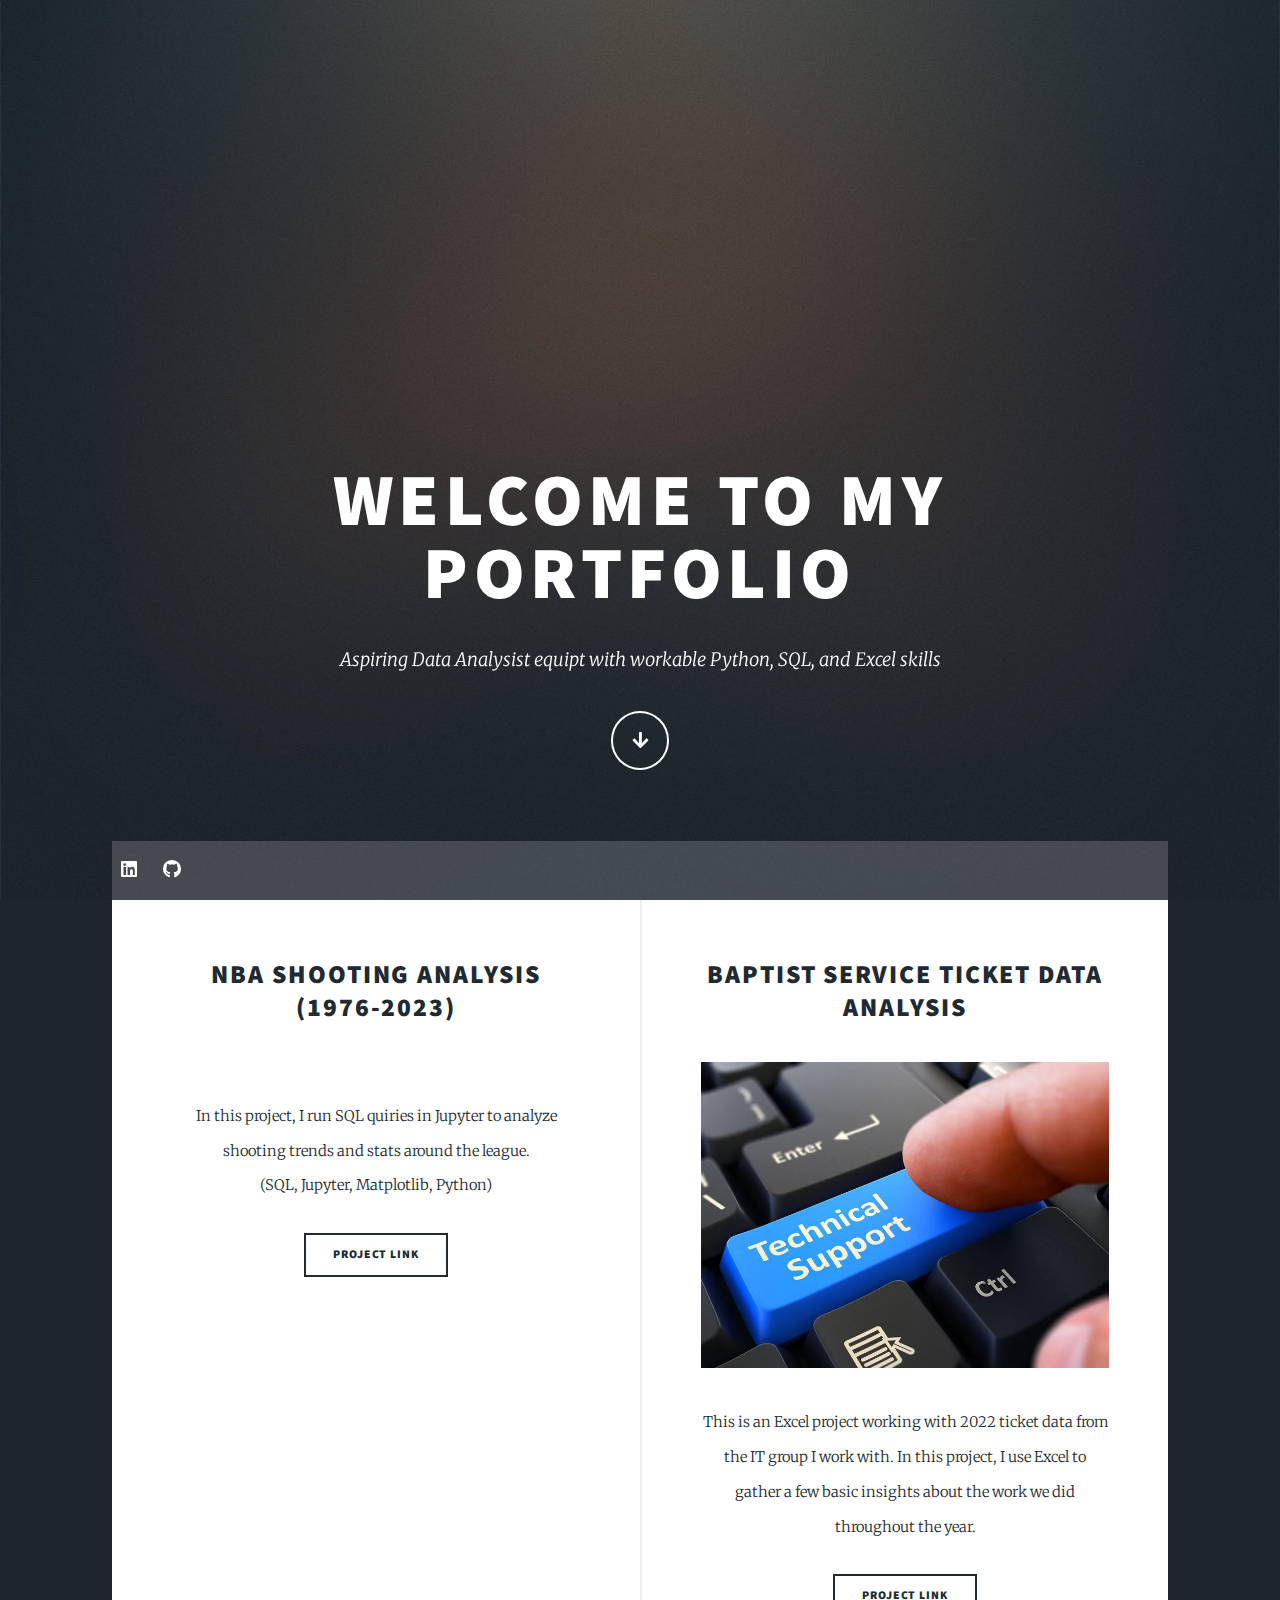
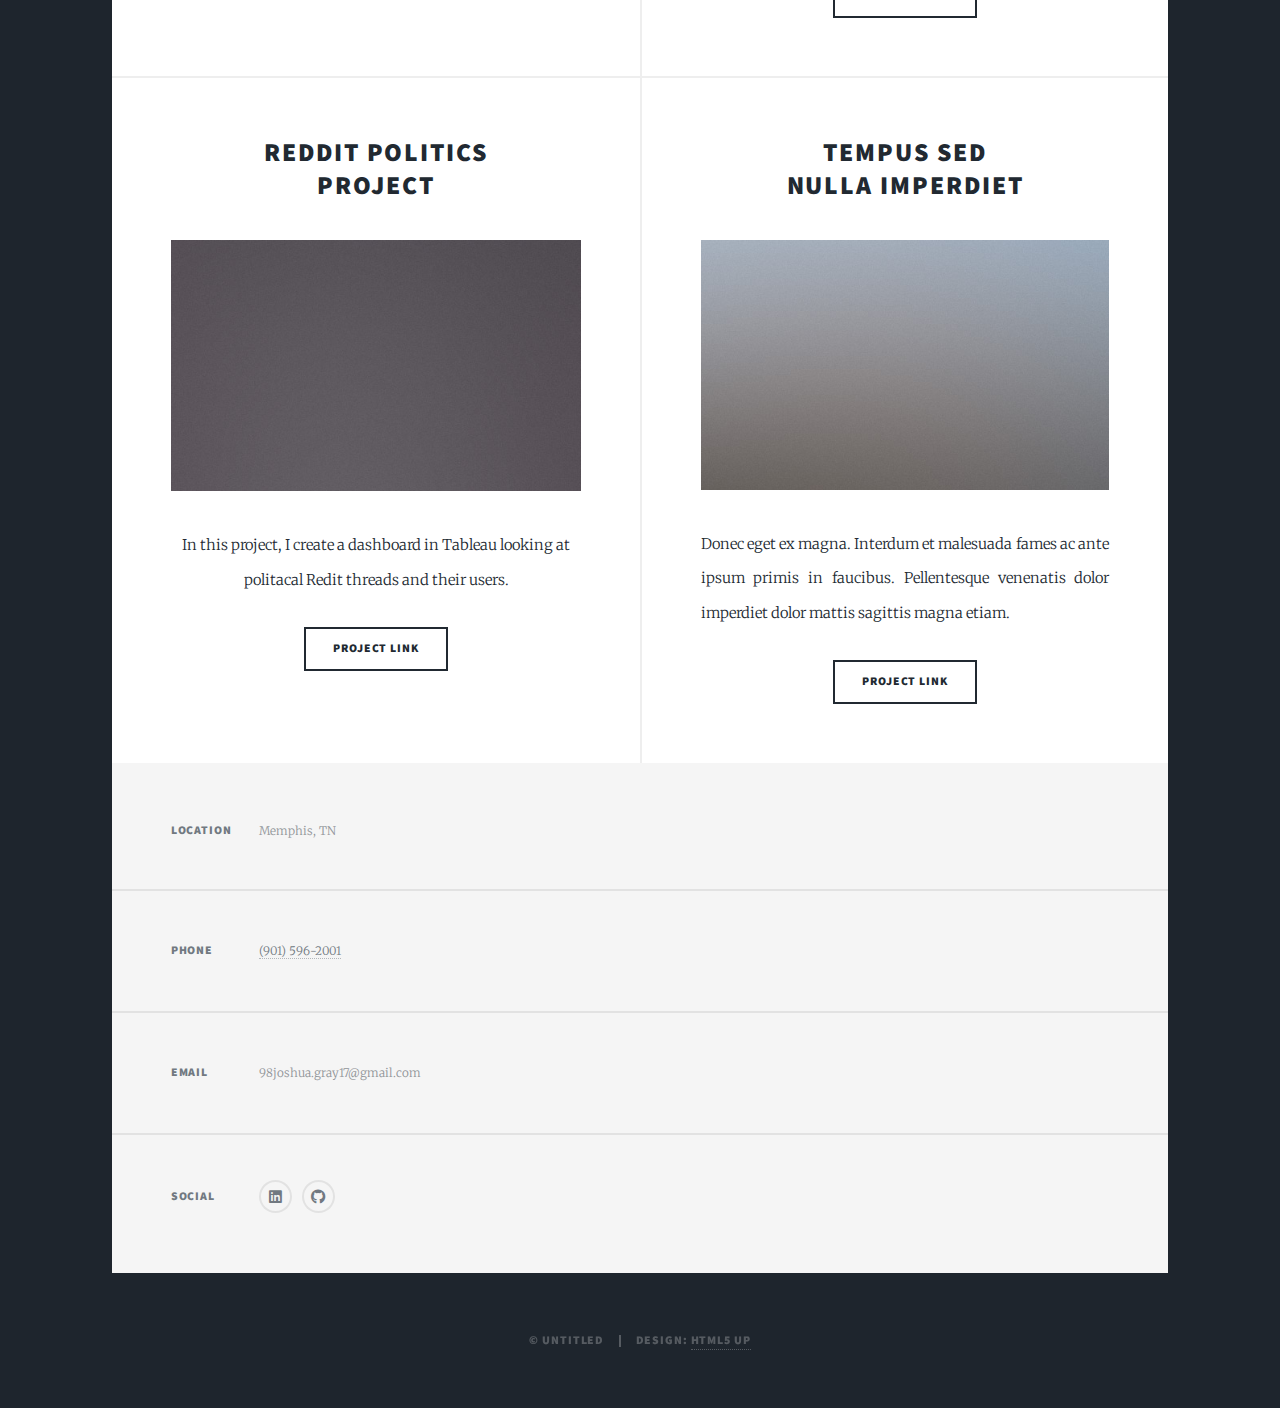
==== commit 98f64a67: "Merge branch 'master' of https://github.com/JGray-21/Portfolio-Projects" ====
--- a/html5up-massively/index.html
+++ b/html5up-massively/index.html
@@ -47,35 +47,34 @@
 							<section class="posts">
 								<article>
 									<header>
-										<h2><a href="#">Sed magna<br />
-										ipsum faucibus</a></h2>
+										<h2><a href="https://github.com/JGray-21/Portfolio-Projects/blob/master/Using%20SQL%20in%20Jupyter%20Notebook/.ipynb_checkpoints/NBA_Shooting_Project-checkpoint.ipynb">NBA Shooting Analysis (1976-2023)</a></h2>
 									</header>
-									<a href="#" class="image fit"><img src="images/pic02.jpg" alt="" /></a>
-									<p>Donec eget ex magna. Interdum et malesuada fames ac ante ipsum primis in faucibus. Pellentesque venenatis dolor imperdiet dolor mattis sagittis magna etiam.</p>
+									<a href="https://github.com/JGray-21/Portfolio-Projects/blob/master/Using%20SQL%20in%20Jupyter%20Notebook/.ipynb_checkpoints/NBA_Shooting_Project-checkpoint.ipynb" class="image fit"><img src="images/basketball.jpg" alt="" /></a>
+									<p><center>In this project, I run SQL quiries in Jupyter to analyze shooting trends and stats around the league.<br />
+									(SQL, Jupyter, Matplotlib, Python)</center></p>
 									<ul class="actions special">
-										<li><a href="#" class="button">Project Link</a></li>
+										<li><a href="https://github.com/JGray-21/Portfolio-Projects/blob/master/Using%20SQL%20in%20Jupyter%20Notebook/.ipynb_checkpoints/NBA_Shooting_Project-checkpoint.ipynb" class="button">Project Link</a></li>
 									</ul>
 								</article>
 								<article>
 									<header>
-										<h2><a href="#">Primis eget<br />
-										imperdiet lorem</a></h2>
+										<h2><a href="https://github.com/JGray-21/Portfolio-Projects/tree/master/BMHCC%20Tickets%20(2022)">Baptist Service Ticket Data Analysis</a></h2>
 									</header>
-									<a href="#" class="image fit"><img src="images/pic03.jpg" alt="" /></a>
-									<p>Donec eget ex magna. Interdum et malesuada fames ac ante ipsum primis in faucibus. Pellentesque venenatis dolor imperdiet dolor mattis sagittis magna etiam.</p>
+									<a href="https://github.com/JGray-21/Portfolio-Projects/tree/master/BMHCC%20Tickets%20(2022)" class="image fit"><img src="images/Technical-Support.jpg" alt="" /></a>
+									<p><center>This is an Excel project working with 2022 ticket data from the IT group I work with. In this project, I use Excel to gather a few basic insights about the work we did throughout the year.</center></p>
 									<ul class="actions special">
-										<li><a href="#" class="button">Project Link</a></li>
+										<li><a href="https://github.com/JGray-21/Portfolio-Projects/tree/master/BMHCC%20Tickets%20(2022)" class="button">Project Link</a></li>
 									</ul>
 								</article>
 								<article>
 									<header>
-										<h2><a href="#">Ante mattis<br />
-										interdum dolor</a></h2>
+										<h2><a href="https://public.tableau.com/app/profile/joshua.gray4229/viz/RedditPoliticsDashboard/Sheet3">Reddit Politics<br />
+										Project</a></h2>
 									</header>
-									<a href="#" class="image fit"><img src="images/pic04.jpg" alt="" /></a>
-									<p>Donec eget ex magna. Interdum et malesuada fames ac ante ipsum primis in faucibus. Pellentesque venenatis dolor imperdiet dolor mattis sagittis magna etiam.</p>
+									<a href="https://public.tableau.com/app/profile/joshua.gray4229/viz/RedditPoliticsDashboard/Sheet3" class="image fit"><img src="images/pic04.jpg" alt="" /></a>
+									<p><center>In this project, I create a dashboard in Tableau looking at politacal Redit threads and their users.</center></p>
 									<ul class="actions special">
-										<li><a href="#" class="button">Project Link</a></li>
+										<li><a href="https://public.tableau.com/app/profile/joshua.gray4229/viz/RedditPoliticsDashboard/Sheet3" class="button">Project Link</a></li>
 									</ul>
 								</article>
 								<article>
